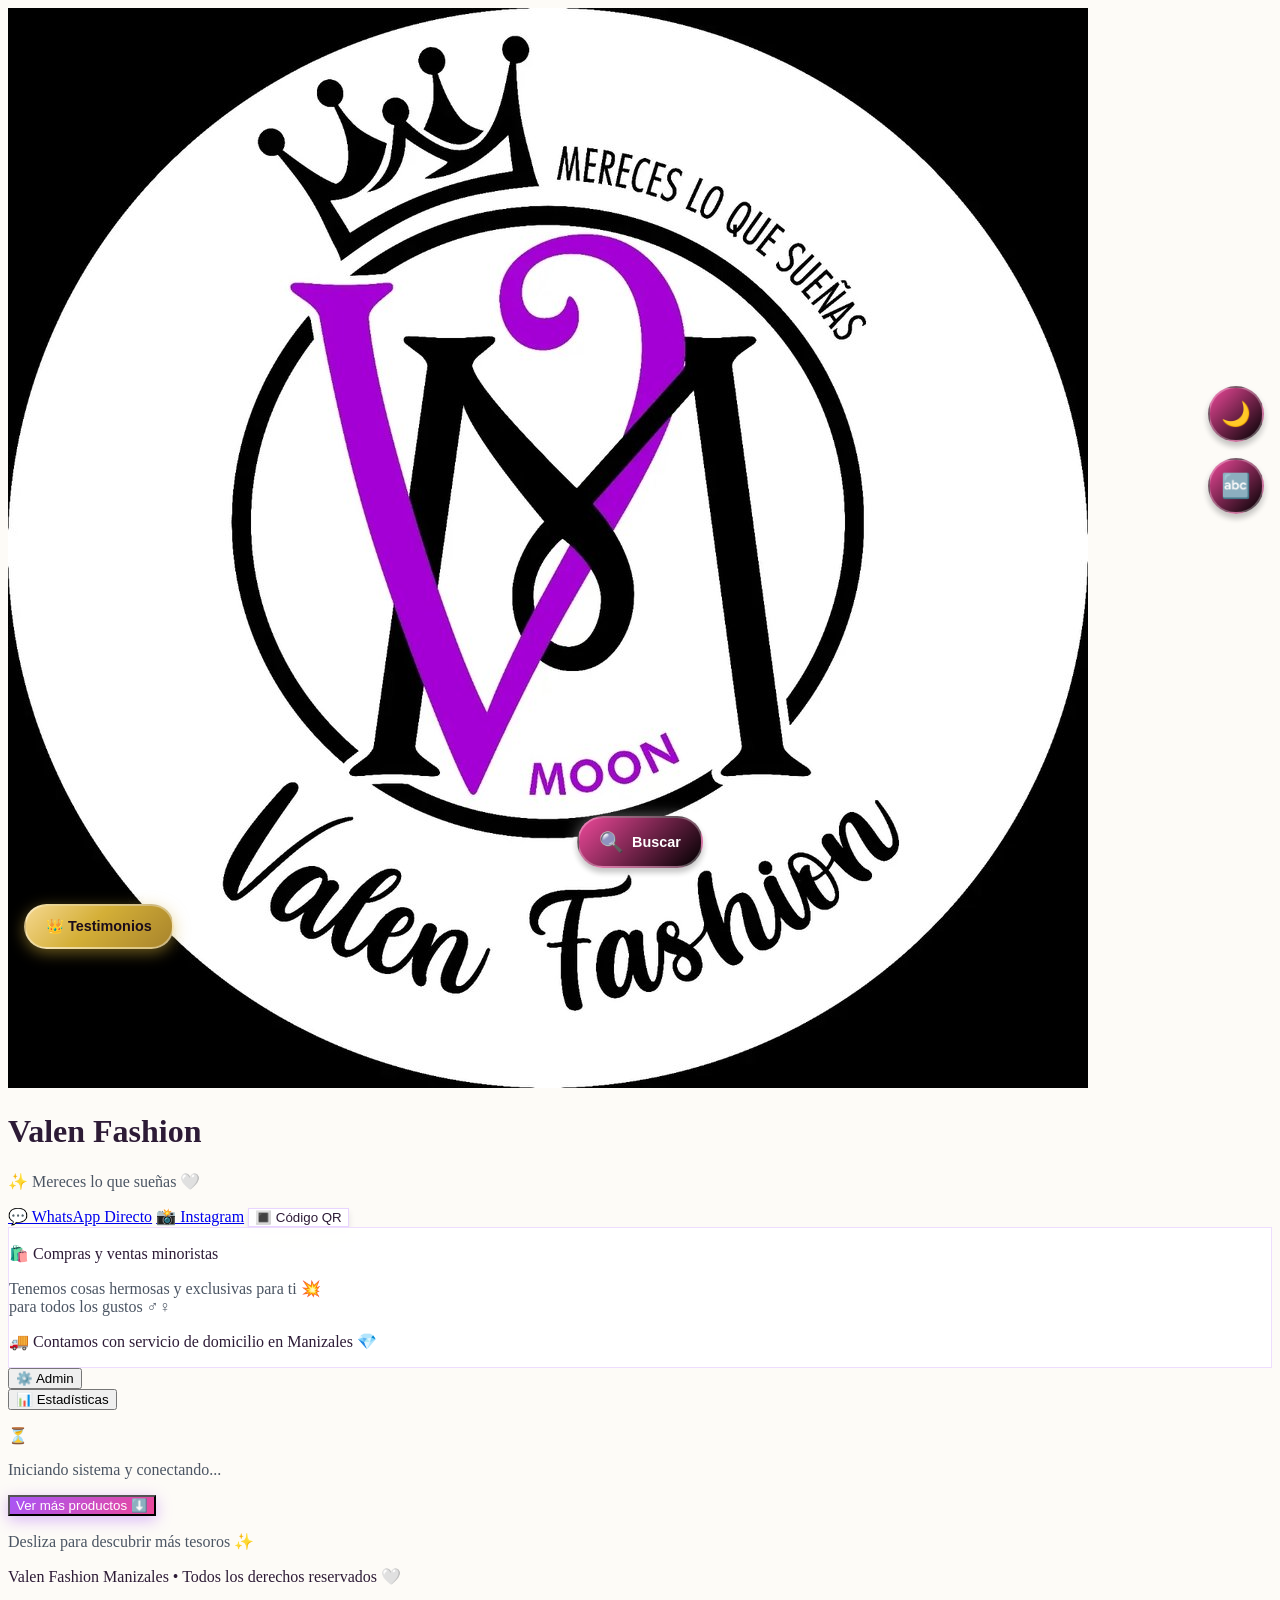
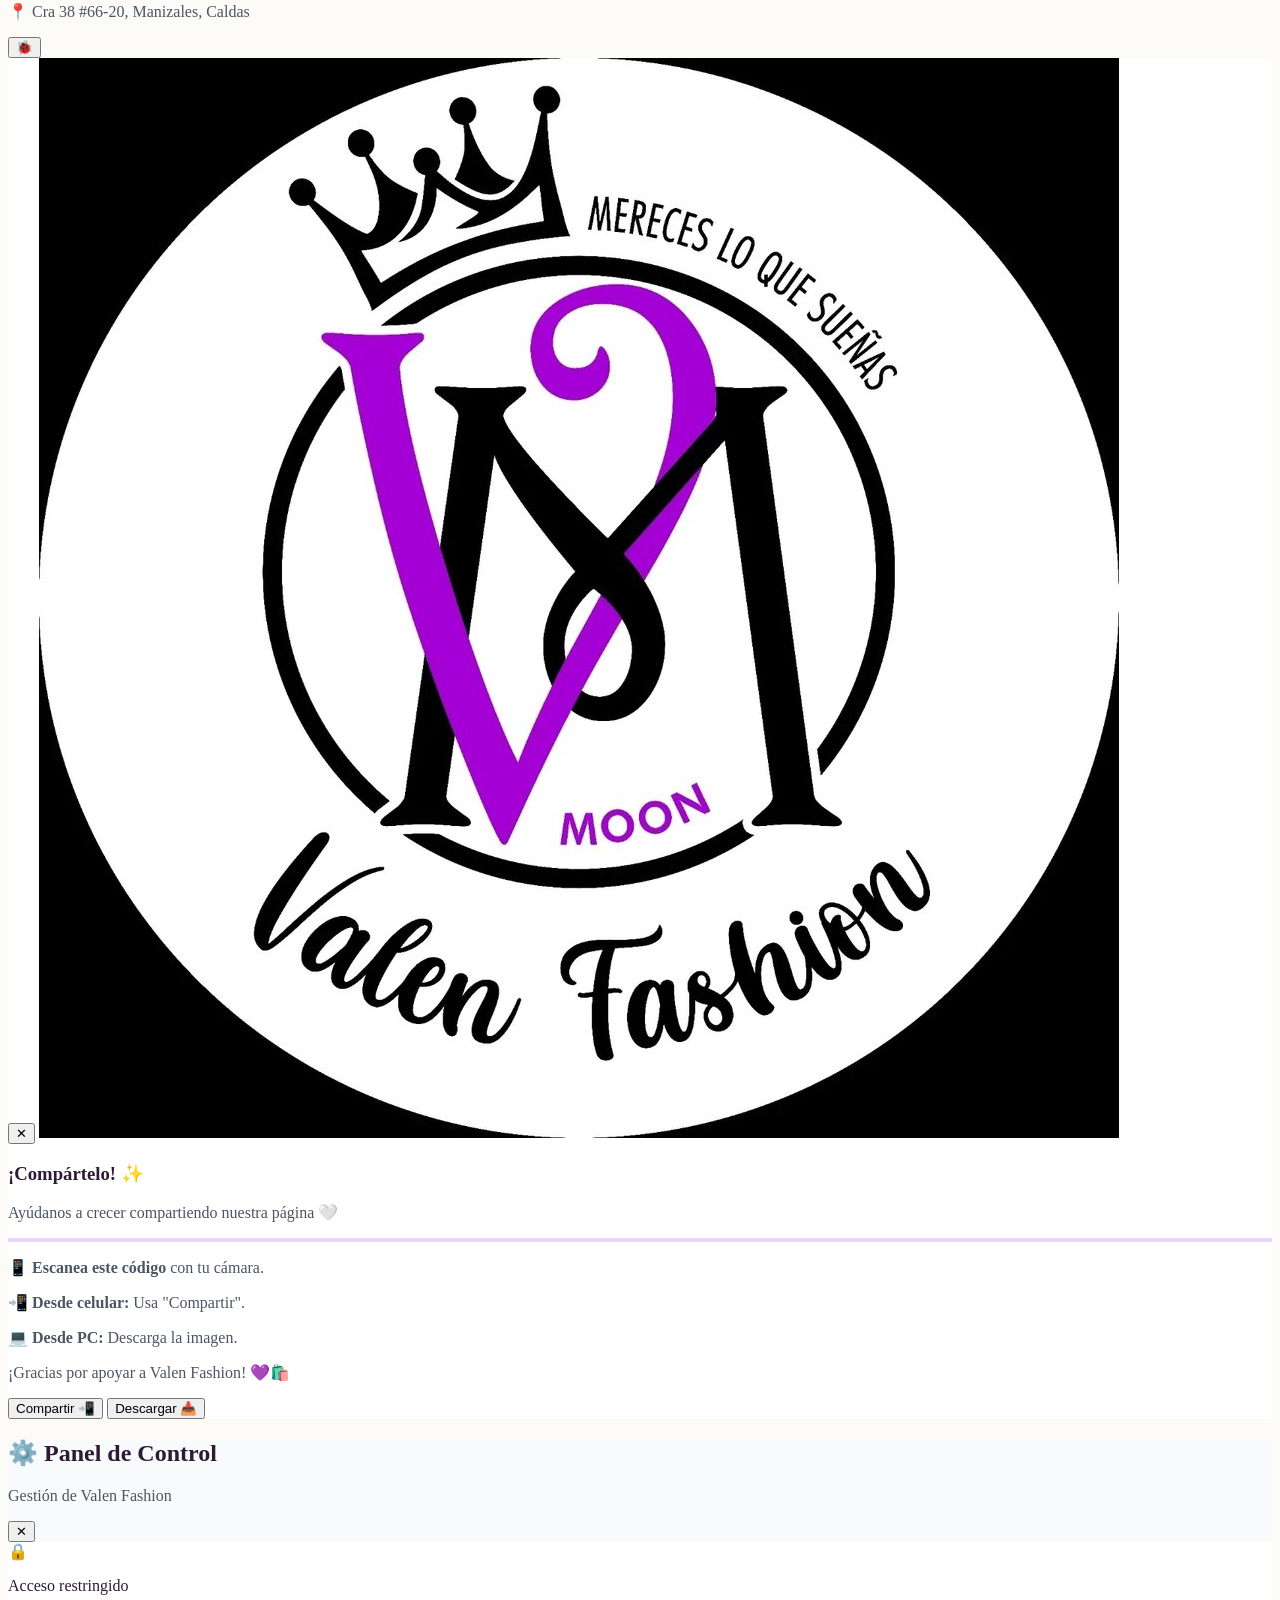
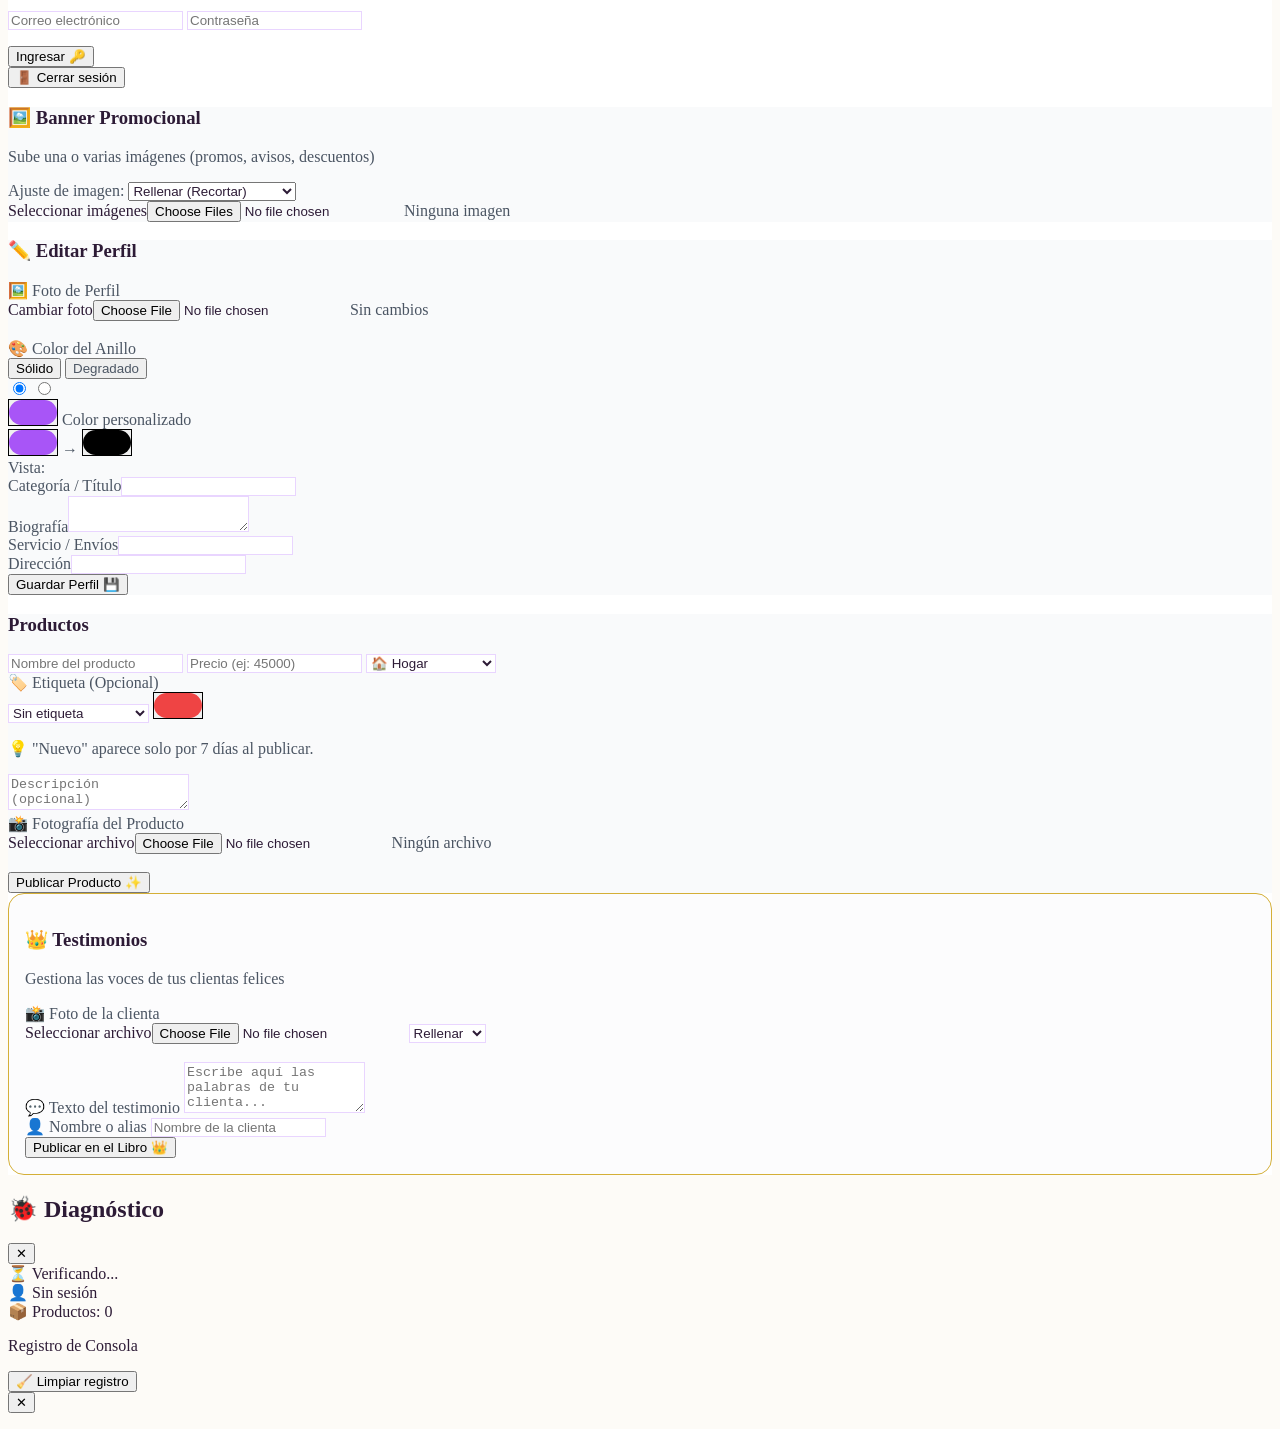
==== index.html @ 98a86982 "Remove animated waves from banner Removed animated wave SVG elements from the banner section." ====
<!DOCTYPE html>
<html lang="es">
<head>
    <meta charset="UTF-8">
    <meta name="viewport" content="width=device-width, initial-scale=1.0, maximum-scale=1.0, user-scalable=no">
    <title>Valen Fashion | Catálogo Oficial 🤍</title>
    
    <!-- Meta Tags para WhatsApp -->
    <meta property="og:title" content="Valen Fashion Manizales 🤍">
    <meta property="og:description" content="Artículos únicos y especiales para ti. ¡Visítanos! ✨">
    <meta property="og:image" content="https://andryus0312-collab.github.io/Valen_fashion_manizales/logo.jpg">
    
    <!-- Script Anti-Parpadeo -->
    <script>
        (function() {
            const theme = localStorage.getItem('valen_theme');
            const size = localStorage.getItem('valen_text_size') || '100';
            if (theme === 'dark') { 
                document.documentElement.classList.add('dark'); 
                document.documentElement.classList.add('dark-mode-init'); 
            }
            document.documentElement.style.fontSize = size + '%';
        })();
    </script>
    <style> 
        html.dark-mode-init body { background-color: #0a020a; color: #f3f4f6; } 
        html.dark-mode-init body::before { opacity: 0; } 
    </style>
    
    <!-- Tailwind CSS + Config -->
    <script src="https://cdn.tailwindcss.com"></script>
    <script>tailwind.config = { darkMode: 'class' };</script>
    
    <!-- Librería QR -->
    <script src="https://cdnjs.cloudflare.com/ajax/libs/qrcodejs/1.0.0/qrcode.min.js"></script>
    
    <link rel="stylesheet" href="style.css">
    <link rel="icon" href="logo.jpg">
</head>
<body class="font-sans antialiased theme-transition">

    <!-- Audio Oculto -->
    <audio id="bg-music" loop preload="auto"></audio>

    <!-- Botones Flotante444s -->
    <div id="floating-controls">
        <button id="btn-theme" class="float-btn" title="Cambiar Tema">🌙</button>
        <button id="btn-text-size" class="float-btn" title="Tamaño Texto">🔤</button>
        <button id="btn-music" class="float-btn" title="Música" style="display:none;">🔇</button>
    </div>
    
    <!-- NUEVO: Botón Flotante de Búsqueda -->
    <button id="btn-search" class="float-btn-search" title="Buscar productos">
        <span class="search-icon">🔍</span>
        <span class="search-label">Buscar</span>
    </button>

    <!-- Slider de Texto -->
    <div id="text-slider-container">
        <label>Tamaño Texto</label>
        <input type="range" id="text-slider" min="80" max="150" value="100" step="5">
        <span id="text-size-val" style="font-size: 0.8rem; font-weight: bold;">100%</span>
    </div>

    <div class="max-w-6xl mx-auto px-4 py-8 pb-24">


        <!-- Banner Carrusel -->
        <div id="banner-carousel" class="hidden relative w-full aspect-video rounded-3xl overflow-hidden shadow-2xl mb-8 border border-purple-500/20 bg-black mt-2"></div>

        <header class="flex flex-col items-center text-center space-y-4 mb-8">
            <div class="relative">
                <div id="profile-ring" class="absolute -inset-1 rounded-full blur-sm opacity-75" style="background: #a855f7;"></div>
                <img id="profile-photo" src="logo.jpg" class="relative w-28 h-28 rounded-full object-cover border-4 border-white dark:border-[#0a020a] shadow-xl">
            </div>
            <div>
                <h1 id="profile-name" class="text-2xl font-extrabold text-title tracking-tight">Valen Fashion</h1>
                <p id="profile-tagline" class="text-sm text-desc font-medium mt-1">✨ Mereces lo que sueñas 🤍</p>
            </div>
            
            <div class="flex flex-wrap justify-center gap-3 mt-2">
                <a href="https://wa.me/573229247605" target="_blank" class="flex items-center gap-2 bg-emerald-500 hover:bg-emerald-600 text-white text-xs font-bold py-2 px-4 rounded-full shadow-lg transition-all active:scale-95"><span>💬 WhatsApp Directo</span></a>
                <a href="https://instagram.com/valen_fashion_manizales" target="_blank" class="flex items-center gap-2 bg-gradient-to-r from-purple-600 to-pink-600 hover:from-purple-500 hover:to-pink-500 text-white text-xs font-bold py-2 px-4 rounded-full shadow-lg transition-all active:scale-95"><span>📸 Instagram</span></a>
                <button id="btn-qr-open" class="qr-btn-fixed flex items-center gap-2 text-xs font-bold py-2 px-4 rounded-full transition-all active:scale-95"><span>🔳 Código QR</span></button>
            </div>

            <div class="w-full max-w-md space-y-2 text-xs card-bg p-4 rounded-2xl mt-2 shadow-sm">
                <p id="profile-category" class="font-bold text-title">🛍️ Compras y ventas minoristas</p>
                <p id="profile-bio" class="whitespace-pre-line text-desc">Tenemos cosas hermosas y exclusivas para ti 💥<br>para todos los gustos ♂️♀️</p>
                <p id="profile-service" class="font-semibold text-purple-600 dark:text-purple-400">🚚 Contamos con servicio de domicilio en Manizales 💎</p>
            </div>

            <button id="btn-admin" onclick="toggleAdminModal(true)" class="hidden mt-4 bg-white dark:bg-[#1b0c1b] text-purple-700 dark:text-purple-300 text-xs font-bold py-2 px-6 rounded-full border border-purple-500/30 transition-all active:scale-95 shadow-lg">⚙️ Admin</button>
        </header>

<button id="btn-stats" onclick="window.open('stats/stats.html', '_blank')" class="hidden mt-2 bg-gradient-to-r from-[#D4AF37] to-[#A8842C] text-[#1b0c1b] text-xs font-bold py-2 px-6 rounded-full border border-[#D4AF37]/50 transition-all active:scale-95 shadow-lg">
    📊 Estadísticas
</button>
        
        <!-- Filtros de Categoría -->
        <nav id="category-filters" class="flex justify-center flex-wrap gap-2 overflow-x-auto pb-4 mb-6 scrollbar-none"></nav>

        <!-- Contenedor de Productos -->
        <main id="products-container" class="grid grid-cols-2 md:grid-cols-3 lg:grid-cols-4 gap-4 md:gap-6">
            <div class="col-span-full py-16 text-center text-desc space-y-3">
                <p class="text-4xl animate-pulse">⏳</p>
                <p class="text-sm font-medium">Iniciando sistema y conectando...</p>
            </div>
        </main>
        
<!-- NUEVO: Botón Flotante Izquierdo (Testimonios) -->
    <button id="btn-testimonials" class="testimonials-float-btn hidden">
        <span class="shimmer"></span>
        <span class="btn-content">👑 Testimonios</span>
    </button>

    <!-- NUEVO: Slider Lateral de Testimonios -->
    <div id="testimonials-drawer" class="hidden fixed inset-0 z-50">
        <!-- Fondo oscuro -->
        <div class="absolute inset-0 bg-black/50 backdrop-blur-sm" onclick="closeTestimonialsDrawer()"></div>
        
        <!-- Drawer desde la izquierda -->
        <div class="testimonials-drawer-panel absolute left-0 top-0 bottom-0 bg-white dark:bg-[#0d0310] shadow-2xl flex flex-col overflow-hidden border-r-2 border-[#D4AF37]/50" style="width: 50%; max-width: 50%;">
            
            <!-- Header -->
            <div class="flex items-center justify-between p-4 border-b border-[#D4AF37]/30 bg-gray-50 dark:bg-[#1b0c1b] flex-shrink-0">
                <h2 class="text-lg font-bold text-title flex items-center gap-2">👑 Testimonios</h2>
                <button onclick="closeTestimonialsDrawer()" class="w-8 h-8 rounded-full bg-rose-100 dark:bg-rose-900/50 text-rose-600 dark:text-rose-300 flex items-center justify-center hover:bg-rose-200 transition-all">✕</button>
            </div>
            
            <!-- Contenido con scroll -->
            <div id="testimonials-content" class="flex-1 overflow-y-auto p-4 scrollbar-none">
                <!-- Aquí se inyectan los testimonios dinámicamente -->
            </div>
        </div>
    </div>

        
        <!-- NUEVO: Contenedor "Ver Más Productos" -->
    <div id="show-more-container" class="hidden flex flex-col items-center justify-center py-8 relative z-10">
        <button id="btn-show-more" class="group relative px-8 py-3 rounded-full font-bold text-sm transition-all duration-300 transform hover:scale-105 active:scale-95 shadow-lg border border-purple-500/30 overflow-hidden">
            <span class="relative z-10 flex items-center gap-2">
                Ver más productos ⬇️
            </span>
            <div class="absolute inset-0 bg-gradient-to-r from-purple-600 to-pink-600 opacity-90 group-hover:opacity-100 transition-opacity"></div>
        </button>
        <p class="text-[10px] text-desc mt-2 font-medium">Desliza para descubrir más tesoros ✨</p>
    </div>

        <footer class="mt-16 pt-8 border-t border-purple-500/20 text-center space-y-2">
            <p class="text-xs font-bold text-title">Valen Fashion Manizales • Todos los derechos reservados 🤍</p>
            <p id="profile-address" class="text-[11px] text-desc">📍 Cra 38 #66-20, Manizales, Caldas</p>
        </footer>
    </div>

    <!-- Botón Diagnóstico -->
    <button id="debug-btn" onclick="toggleDebugPanel(true)" class="hidden fixed bottom-6 left-6 w-12 h-12 bg-rose-600 hover:bg-rose-500 text-white rounded-full shadow-2xl flex items-center justify-center text-xl z-40 transition-all active:scale-90 border-2 border-white/20">🐞</button>
    
    <!-- MODAL QR -->
    <div id="qr-modal" class="hidden fixed inset-0 z-50 bg-black/70 backdrop-blur-sm items-center justify-center p-4">
        <div class="qr-modal-content w-full max-w-md rounded-3xl shadow-2xl flex flex-col items-center p-6 relative border-2 border-purple-500/30">
            <button onclick="closeQRModal()" class="absolute top-3 right-3 w-8 h-8 rounded-full bg-rose-100 dark:bg-rose-900/50 text-rose-600 dark:text-rose-300 flex items-center justify-center hover:bg-rose-200 transition-all">✕</button>
            <img src="logo.jpg" class="w-20 h-20 rounded-full object-cover border-4 border-purple-500 mb-3 shadow-lg">
            <h3 class="text-xl font-bold text-title mb-1 text-center">¡Compártelo! ✨</h3>
            <p class="text-sm text-desc text-center mb-4">Ayúdanos a crecer compartiendo nuestra página 🤍</p>
            <div id="qrcode-container" class="p-4 rounded-2xl shadow-inner mb-4"></div>
            <div class="text-sm text-desc text-center leading-relaxed mb-4 px-2 space-y-2">
                <p>📱 <strong>Escanea este código</strong> con tu cámara.</p>
                <p>📲 <strong>Desde celular:</strong> Usa "Compartir".</p>
                <p>💻 <strong>Desde PC:</strong> Descarga la imagen.</p>
                <p class="pt-2 font-semibold text-purple-600 dark:text-purple-400">¡Gracias por apoyar a Valen Fashion! 💜🛍️</p>
            </div>
            <div class="flex gap-3 w-full">
                <button id="btn-qr-share-action" class="flex-1 bg-emerald-500 hover:bg-emerald-600 text-white text-sm font-bold py-3 rounded-xl shadow transition-all active:scale-95 hidden">Compartir 📲</button>
                <button id="btn-qr-download" class="flex-1 bg-purple-600 hover:bg-purple-500 text-white text-sm font-bold py-3 rounded-xl shadow transition-all active:scale-95">Descargar 📥</button>
            </div>
        </div>
    </div>

    <!-- MODAL ADMIN -->
    <div id="admin-modal" class="hidden fixed inset-0 z-50 bg-black/60 backdrop-blur-sm items-center justify-center p-4">
        <div class="admin-panel-bg w-full max-w-2xl max-h-[90vh] rounded-3xl shadow-2xl flex flex-col overflow-hidden border border-purple-500/30">
            <div class="flex items-center justify-between p-4 border-b border-purple-500/20 admin-section-bg">
                <div><h2 class="text-lg font-bold text-title">⚙️ Panel de Control</h2><p class="text-[11px] text-desc">Gestión de Valen Fashion</p></div>
                <button onclick="toggleAdminModal(false)" class="w-8 h-8 rounded-full bg-rose-100 dark:bg-rose-900/50 text-rose-600 dark:text-rose-300 flex items-center justify-center hover:bg-rose-200 dark:hover:bg-rose-800 transition-all">✕</button>
            </div>
            
            <div class="flex-1 overflow-y-auto p-4 space-y-6 scrollbar-none">
                <!-- Login -->
                <div id="admin-login-section" class="flex flex-col items-center justify-center py-12 space-y-4">
                    <div class="w-16 h-16 rounded-full bg-purple-100 dark:bg-purple-900/30 flex items-center justify-center text-3xl">🔒</div>
                    <p class="text-sm font-bold text-title">Acceso restringido</p>
                    <div class="w-full max-w-xs space-y-3 mt-4">
                        <input type="email" id="admin-email" placeholder="Correo electrónico" class="w-full admin-input rounded-xl px-4 py-2.5 text-sm focus:outline-none focus:ring-2 focus:ring-purple-500">
                        <input type="password" id="admin-password" placeholder="Contraseña" class="w-full admin-input rounded-xl px-4 py-2.5 text-sm focus:outline-none focus:ring-2 focus:ring-purple-500">
                        <p id="admin-login-error" class="hidden text-xs text-rose-500 font-bold text-center"></p>
                        <button id="admin-login-btn" onclick="adminLogin()" class="w-full bg-gradient-to-r from-purple-600 to-pink-600 text-white font-bold text-sm py-2.5 rounded-xl shadow-lg transition-all active:scale-95">Ingresar 🔑</button>
                    </div>
                </div>

                <!-- Contenido Admin -->
                <div id="admin-content-section" class="hidden space-y-6">
                    <button onclick="adminLogout()" class="w-full bg-rose-100 dark:bg-rose-900/30 text-rose-600 dark:text-rose-300 text-xs font-bold py-2 rounded-xl border border-rose-500/30 transition-all active:scale-95">🚪 Cerrar sesión</button>

                    <!-- Banner -->
                    <section class="admin-section-bg p-4 rounded-2xl border border-purple-500/20 space-y-3">
                        <h3 class="text-sm font-bold text-title flex items-center gap-2">🖼️ Banner Promocional</h3>
                        <p class="text-[11px] text-desc">Sube una o varias imágenes (promos, avisos, descuentos)</p>
                        
                        <!-- Selector Ajuste Imagen -->
                        <div class="flex items-center justify-between bg-white dark:bg-[#0d0310] p-2 rounded-lg border border-purple-500/20">
                            <span class="text-[11px] font-bold text-desc">Ajuste de imagen:</span>
                            <select id="banner-fit-mode" onchange="updateBannerFit(this.value)" class="bg-transparent text-xs font-bold text-title focus:outline-none cursor-pointer">
                                <option value="cover">Rellenar (Recortar)</option>
                                <option value="contain">Centrado (Fondo Negro)</option>
                                <option value="fill">Estirar (Ajustar bordes)</option>
                            </select>
                        </div>

                        <div class="flex items-center gap-2">
                            <label class="flex-1 bg-purple-100 dark:bg-purple-900/40 text-purple-700 dark:text-purple-300 text-xs font-bold py-2 px-3 rounded-xl text-center cursor-pointer border border-purple-500/30 active:scale-95 transition-all">
                                Seleccionar imágenes<input type="file" id="banner-image-file" accept="image/*" multiple class="hidden" onchange="handleBannerImagesInput(event)">
                            </label>
                            <span id="banner-image-status" class="text-[10px] text-desc font-mono">Ninguna imagen</span>
                        </div>
                        <div id="admin-banner-list" class="grid grid-cols-3 gap-2 pt-2"></div>
                    </section>

                    <!-- Perfil -->
                    <section class="admin-section-bg p-4 rounded-2xl border border-purple-500/20 space-y-4">
                        <h3 class="text-sm font-bold text-title flex items-center gap-2">✏️ Editar Perfil</h3>
                        <div class="space-y-2">
                            <label class="text-[11px] font-bold text-desc">🖼️ Foto de Perfil</label>
                            <div class="flex items-center gap-2">
                                <label class="flex-1 bg-purple-100 dark:bg-purple-900/40 text-purple-700 dark:text-purple-300 text-xs font-bold py-2 px-3 rounded-xl text-center cursor-pointer border border-purple-500/30 active:scale-95 transition-all">
                                    Cambiar foto<input type="file" id="profile-image-file" accept="image/*" class="hidden" onchange="handleProfileImageInput(event)">
                                </label>
                                <span id="profile-image-status" class="text-[10px] text-desc font-mono">Sin cambios</span>
                            </div>
                            <div id="profile-image-preview-container" class="hidden mt-2"><img id="profile-image-preview" class="w-16 h-16 rounded-full object-cover border-2 border-purple-500"></div>
                        </div>
                        <div class="space-y-2">
                            <label class="text-[11px] font-bold text-desc">🎨 Color del Anillo</label>
                            <div class="flex gap-2 mb-2">
                                <button type="button" onclick="document.getElementById('ring-mode-solid').click()" class="flex-1 text-[10px] font-bold py-1.5 rounded-lg bg-purple-100 dark:bg-purple-900/40 text-purple-700 dark:text-purple-300 border border-purple-500/30">Sólido</button>
                                <button type="button" onclick="document.getElementById('ring-mode-gradient').click()" class="flex-1 text-[10px] font-bold py-1.5 rounded-lg bg-gray-100 dark:bg-[#0d0310] text-desc border border-purple-500/30">Degradado</button>
                            </div>
                            <input type="radio" name="ring-mode" id="ring-mode-solid" class="hidden" checked onchange="document.getElementById('ring-options-solid').classList.remove('hidden'); document.getElementById('ring-options-gradient').classList.add('hidden');">
                            <input type="radio" name="ring-mode" id="ring-mode-gradient" class="hidden" onchange="document.getElementById('ring-options-solid').classList.add('hidden'); document.getElementById('ring-options-gradient').classList.remove('hidden');">
                            <div id="ring-options-solid" class="space-y-2">
                                <div id="ring-presets" class="flex flex-wrap gap-2"></div>
                                <div class="flex items-center gap-2">
                                    <input type="color" id="ring-custom-solid" value="#a855f7" onchange="selectCustomSolid()" class="w-8 h-8 rounded-full cursor-pointer border-0">
                                    <span class="text-[10px] text-desc">Color personalizado</span>
                                </div>
                            </div>
                            <div id="ring-options-gradient" class="hidden space-y-2">
                                <div class="flex items-center gap-2">
                                    <input type="color" id="ring-custom-from" value="#a855f7" onchange="selectCustomGradient()" class="w-8 h-8 rounded-full cursor-pointer border-0">
                                    <span class="text-[10px] text-desc">→</span>
                                    <input type="color" id="ring-custom-to" value="#000000" onchange="selectCustomGradient()" class="w-8 h-8 rounded-full cursor-pointer border-0">
                                </div>
                            </div>
                            <div class="flex items-center gap-2 mt-2 p-2 bg-gray-100 dark:bg-[#0d0310] rounded-xl border border-purple-500/20">
                                <span class="text-[10px] text-desc">Vista:</span>
                                <div id="ring-preview" class="w-8 h-8 rounded-full" style="background: #a855f7;"></div>
                            </div>
                        </div>
                        <div class="space-y-2"><label class="text-[11px] font-bold text-desc">Categoría / Título</label><input type="text" id="profile-category-input" class="w-full admin-input rounded-xl px-3 py-2 text-xs focus:outline-none focus:ring-2 focus:ring-purple-500"></div>
                        <div class="space-y-2"><label class="text-[11px] font-bold text-desc">Biografía</label><textarea id="profile-bio-input" rows="2" class="w-full admin-input rounded-xl px-3 py-2 text-xs focus:outline-none focus:ring-2 focus:ring-purple-500 resize-none"></textarea></div>
                        <div class="space-y-2"><label class="text-[11px] font-bold text-desc">Servicio / Envíos</label><input type="text" id="profile-service-input" class="w-full admin-input rounded-xl px-3 py-2 text-xs focus:outline-none focus:ring-2 focus:ring-purple-500"></div>
                        <div class="space-y-2"><label class="text-[11px] font-bold text-desc">Dirección</label><input type="text" id="profile-address-input" class="w-full admin-input rounded-xl px-3 py-2 text-xs focus:outline-none focus:ring-2 focus:ring-purple-500"></div>
                        <button id="save-profile-btn" onclick="saveProfile()" class="w-full bg-gradient-to-r from-purple-600 to-pink-600 text-white font-bold text-xs py-2.5 rounded-xl shadow-lg transition-all active:scale-95 mt-2">Guardar Perfil 💾</button>
                    </section>

                    <!-- Productos -->
                    <section class="admin-section-bg p-4 rounded-2xl border border-purple-500/20 space-y-4">
                        <h3 class="text-sm font-bold text-title">Productos</h3>
                        <div class="space-y-3 p-3 bg-white dark:bg-[#0d0310] rounded-xl border border-purple-500/20">
                            <input type="text" id="new-title" placeholder="Nombre del producto" class="w-full admin-input rounded-lg px-3 py-2 text-xs focus:outline-none focus:ring-2 focus:ring-purple-500">
                            <input type="text" id="new-price" placeholder="Precio (ej: 45000)" oninput="formatPriceInput(this)" class="w-full admin-input rounded-lg px-3 py-2 text-xs focus:outline-none focus:ring-2 focus:ring-purple-500">
                            <select id="new-category" class="w-full admin-input rounded-lg px-3 py-2 text-xs focus:outline-none focus:ring-2 focus:ring-purple-500">
                                <option value="hogar">🏠 Hogar</option>
                                <option value="ninos">🧸 Niños</option>
                                <option value="ropa">👗 Ropa / Cuerpo</option>
                                <option value="tendidos">🛏️ Tendidos</option>
                            </select>
                            
                            
                                                        <!-- NUEVO: SELECTOR DE ETIQUETA -->
                            <div class="space-y-1 mt-2">
                                <label class="text-[10px] font-bold text-desc">🏷️ Etiqueta (Opcional)</label>
                                <div class="flex gap-2">
                                    <select id="new-tag-type" class="flex-1 admin-input rounded-lg px-2 py-2 text-xs focus:outline-none focus:ring-2 focus:ring-purple-500">
                                        <option value="">Sin etiqueta</option>
                                        <option value="DESCUENTO">💰 Descuento</option>
                                        <option value="PROMOCIÓN">🎁 Promoción</option>
                                        <option value="TIEMPO LIMITADO">⏳ Tiempo Limitado</option>
                                        <option value="OFERTA">🔥 Oferta</option>
                                    </select>
                                    <input type="color" id="new-tag-color" value="#ef4444" class="w-10 h-8 rounded cursor-pointer border-0" title="Color de fondo">
                                </div>
                                <p class="text-[9px] text-desc italic">💡 "Nuevo" aparece solo por 7 días al publicar.</p>
                            </div>

                            <textarea id="new-description" placeholder="Descripción (opcional)" rows="2" class="w-full admin-input rounded-lg px-3 py-2 text-xs focus:outline-none focus:ring-2 focus:ring-purple-500 resize-none"></textarea>
                            <div class="space-y-2">
                                <label class="text-[10px] font-bold text-desc">📸 Fotografía del Producto</label>
                                <div class="flex items-center gap-2">
                                    <label class="flex-1 bg-purple-100 dark:bg-purple-900/40 text-purple-700 dark:text-purple-300 text-[11px] font-bold py-2 px-3 rounded-lg text-center cursor-pointer border border-purple-500/30 active:scale-95 transition-all">
                                        Seleccionar archivo<input type="file" id="new-image-file" accept="image/*" class="hidden" onchange="handleImageInput(event)">
                                    </label>
                                    <span id="image-status" class="text-[10px] text-desc font-mono">Ningún archivo</span>
                                </div>
                                <div id="image-preview-container" class="hidden mt-2"><img id="image-preview" class="w-full h-32 object-cover rounded-lg border border-purple-500/30"></div>
                            </div>
                            <button id="publish-btn" onclick="publishProduct()" class="w-full bg-gradient-to-r from-emerald-600 to-teal-600 text-white font-bold text-xs py-2.5 rounded-xl shadow-lg transition-all active:scale-95 mt-2">Publicar Producto ✨</button>
                        </div>
                        <div id="admin-products-list" class="space-y-2 max-h-60 overflow-y-auto scrollbar-none pr-1"></div>
                    </section>

                        <!-- NUEVO: Sección de Testimonios (Admin) -->
                    <section class="admin-testimonials-section space-y-4">
                        <h3 class="text-sm font-bold text-title flex items-center gap-2">👑 Testimonios</h3>
                        <p class="text-[11px] text-desc">Gestiona las voces de tus clientas felices</p>
                        
                        <div class="space-y-3 p-3 bg-white dark:bg-[#0d0310] rounded-xl border border-[#D4AF37]/30">
                            <div class="space-y-2">
                                <label class="text-[10px] font-bold text-desc">📸 Foto de la clienta</label>
                                <div class="flex items-center gap-2">
                                    <label class="flex-1 bg-[#D4AF37]/20 text-[#A8842C] dark:text-[#E6C76A] text-[11px] font-bold py-2 px-3 rounded-lg text-center cursor-pointer border border-[#D4AF37]/40 active:scale-95 transition-all">
                                        Seleccionar archivo<input type="file" id="new-testimonial-image" accept="image/*" class="hidden" onchange="handleTestimonialImageInput(event)">
                                    </label>
                                    <select id="new-testimonial-fit" class="admin-input rounded-lg px-2 py-1.5 text-xs focus:outline-none focus:ring-2 focus:ring-[#D4AF37]">
                                        <option value="cover">Rellenar</option>
                                        <option value="contain">Centrado</option>
                                        <option value="fill">Estirar</option>
                                    </select>
                                </div>
                                <div id="testimonial-image-preview-container" class="hidden mt-2">
                                    <img id="testimonial-image-preview" class="w-full h-32 object-cover rounded-lg border border-[#D4AF37]/30">
                                </div>
                            </div>
                            
                            <div class="space-y-2">
                                <label class="text-[10px] font-bold text-desc">💬 Texto del testimonio</label>
                                <textarea id="new-testimonial-text" rows="3" placeholder="Escribe aquí las palabras de tu clienta..." class="w-full admin-input rounded-lg px-3 py-2 text-xs focus:outline-none focus:ring-2 focus:ring-[#D4AF37] resize-none"></textarea>
                            </div>
                            
                            <div class="space-y-2">
                                <label class="text-[10px] font-bold text-desc">👤 Nombre o alias</label>
                                <input type="text" id="new-testimonial-name" placeholder="Nombre de la clienta" class="w-full admin-input rounded-lg px-3 py-2 text-xs focus:outline-none focus:ring-2 focus:ring-[#D4AF37]">
                            </div>
                            
                            <button onclick="publishTestimonial()" class="w-full bg-gradient-to-r from-[#D4AF37] to-[#A8842C] text-[#1b0c1b] font-bold text-xs py-2.5 rounded-xl shadow-lg transition-all active:scale-95 mt-2">
                                Publicar en el Libro 👑
                            </button>
                        </div>
                        
                        <div id="admin-testimonials-list" class="space-y-2 max-h-60 overflow-y-auto scrollbar-none pr-1"></div>
                    </section>
                    
                </div>
            </div>
        </div>
    </div>
                            

       <!-- Panel Diagnóstico -->
    <div id="debug-panel" class="hidden fixed inset-0 z-50 bg-black/95 backdrop-blur-md flex-col p-4">
        <div class="flex items-center justify-between mb-4">
            <h2 class="text-lg font-bold text-white flex items-center gap-2">🐞 Diagnóstico</h2>
            <button onclick="toggleDebugPanel(false)" class="w-8 h-8 rounded-full bg-rose-900/50 text-rose-300 flex items-center justify-center hover:bg-rose-800 transition-all">✕</button>
        </div>
        <div class="flex-1 overflow-y-auto space-y-4 scrollbar-none">
            <div class="grid grid-cols-1 gap-2 text-xs font-mono">
                <div id="debug-connection" class="bg-[#1b0c1b] p-2 rounded-lg border border-purple-500/30 text-slate-300">⏳ Verificando...</div>
                <div id="debug-auth" class="bg-[#1b0c1b] p-2 rounded-lg border border-purple-500/30 text-slate-300">👤 Sin sesión</div>
                <div id="debug-count" class="bg-[#1b0c1b] p-2 rounded-lg border border-purple-500/30 text-slate-300">📦 Productos: 0</div>
            </div>
            <div class="space-y-2">
                <div class="flex items-center justify-between">
                    <p class="text-xs font-bold text-purple-300">Registro de Consola</p>
                    <button onclick="clearDebugLogs()" class="text-[10px] bg-rose-900/50 text-rose-300 px-2 py-1 rounded-lg border border-rose-500/30 active:scale-95 transition-all">🧹 Limpiar registro</button>
                </div>
                <div id="debug-log-list" class="bg-[#0d0310] p-3 rounded-xl border border-purple-500/30 text-[11px] font-mono space-y-1 min-h-[200px]"></div>
            </div>
        </div>
    </div>

    <!-- Lightbox -->
    <div id="lightbox" class="hidden fixed inset-0 z-50 bg-black/95 backdrop-blur-sm items-center justify-center p-4" onclick="closeLightbox()">
        <div class="relative max-w-4xl w-full max-h-[90vh] flex flex-col items-center" onclick="event.stopPropagation()">
            <button onclick="closeLightbox()" class="absolute -top-10 right-0 w-10 h-10 rounded-full bg-white/10 text-white flex items-center justify-center hover:bg-white/20 transition-all text-xl">✕</button>
            <img id="lightbox-img" src="" class="max-w-full max-h-[80vh] object-contain rounded-2xl shadow-2xl">
            <p id="lightbox-title" class="mt-4 text-white font-bold text-lg text-center"></p>
        </div>
    </div>

    <!-- Toast -->
    <div id="toast" class="hidden fixed bottom-20 left-1/2 -translate-x-1/2 bg-[#1b0c1b] text-white text-xs font-bold py-2 px-6 rounded-full shadow-2xl border border-purple-500/50 z-50 transition-opacity duration-300 opacity-0 pointer-events-none"></div>

<!-- NUEVO: Panel de Búsqueda (Drawer desde abajo) -->
    <div id="search-drawer" class="hidden fixed inset-0 z-50">
        <!-- Fondo oscuro -->
        <div class="absolute inset-0 bg-black/50 backdrop-blur-sm" onclick="closeSearchDrawer()"></div>
        
        <!-- Drawer -->
        <div class="search-drawer-panel absolute bottom-0 left-0 right-0 bg-white dark:bg-[#0d0310] rounded-t-3xl shadow-2xl flex flex-col overflow-hidden border-t-2 border-purple-500/30" style="height: 85vh;">
            
            <!-- Header (fijo) -->
            <div class="flex items-center justify-between p-4 border-b border-purple-500/20 bg-gray-50 dark:bg-[#1b0c1b] flex-shrink-0">
                <h2 class="text-lg font-bold text-title flex items-center gap-2">🔍 Buscar productos</h2>
                <button onclick="closeSearchDrawer()" class="w-8 h-8 rounded-full bg-rose-100 dark:bg-rose-900/50 text-rose-600 dark:text-rose-300 flex items-center justify-center hover:bg-rose-200 transition-all">✕</button>
            </div>
            
            <!-- Contenedor de filtros (SIEMPRE VISIBLE, no scrollea) -->
            <div class="search-filters-container p-4 space-y-3 border-b border-purple-500/20 bg-gray-50/50 dark:bg-[#1b0c1b]/50 flex-shrink-0">
                
                <!-- Búsqueda por texto -->
                <div class="relative">
                    <span class="absolute left-3 top-1/2 -translate-y-1/2 text-lg">🔎</span>
                    <input type="text" id="search-text" placeholder="Buscar por nombre o descripción..." 
                           class="w-full pl-10 pr-4 py-2.5 rounded-xl admin-input text-sm focus:outline-none focus:ring-2 focus:ring-purple-500">
                </div>
                
                <!-- Filtros avanzados (siempre visibles) -->
                <details class="bg-white dark:bg-[#0d0310] rounded-xl border border-purple-500/20" open>
                    <summary class="p-3 text-xs font-bold text-title cursor-pointer flex items-center justify-between">
                        <span>⚙️ Filtros avanzados (fecha y precio)</span>
                        <span class="text-purple-500">▼</span>
                    </summary>
                    <div class="p-3 pt-0 space-y-3">
                        
                        <!-- Filtro por fecha -->
                        <div class="space-y-1">
                            <label class="text-[10px] font-bold text-desc">📅 Fecha de publicación</label>
                            <div class="flex gap-2">
                                <input type="date" id="search-date-from" class="flex-1 admin-input rounded-lg px-2 py-1.5 text-xs focus:outline-none focus:ring-2 focus:ring-purple-500">
                                <span class="text-xs text-desc self-center">hasta</span>
                                <input type="date" id="search-date-to" class="flex-1 admin-input rounded-lg px-2 py-1.5 text-xs focus:outline-none focus:ring-2 focus:ring-purple-500">
                            </div>
                        </div>
                        
                        <!-- Filtro por precio -->
                        <div class="space-y-1">
                            <label class="text-[10px] font-bold text-desc">💰 Rango de precio</label>
                            <div class="flex gap-2">
                                <input type="number" id="search-price-min" placeholder="Mín" class="flex-1 admin-input rounded-lg px-2 py-1.5 text-xs focus:outline-none focus:ring-2 focus:ring-purple-500">
                                <span class="text-xs text-desc self-center">a</span>
                                <input type="number" id="search-price-max" placeholder="Máx" class="flex-1 admin-input rounded-lg px-2 py-1.5 text-xs focus:outline-none focus:ring-2 focus:ring-purple-500">
                            </div>
                        </div>
                        
                        <!-- Botón limpiar filtros -->
                        <button onclick="clearSearchFilters()" class="w-full text-[10px] font-bold py-1.5 rounded-lg bg-rose-100 dark:bg-rose-900/30 text-rose-600 dark:text-rose-300 border border-rose-500/30 active:scale-95 transition-all">
                            🧹 Limpiar todos los filtros
                        </button>
                    </div>
                </details>
                
                <!-- Contador de resultados -->
                <p id="search-results-count" class="text-[10px] text-desc font-bold text-center"></p>
            </div>
            
            <!-- Contenedor de resultados (SCROLL PROPIO, independiente) -->
            <div id="search-results" class="search-results-scroll flex-1 overflow-y-auto p-4 scrollbar-none">
                <!-- Aquí se inyectan los resultados dinámicamente -->
            </div>
        </div>
    </div>
    
    
    <script type="module" src="app.js"></script>
</body>
</html>
---- style.css ----
/* ============ TRANSICIONES ============ */
body, .theme-transition, .theme-transition * { transition: background-color 0.3s ease, color 0.3s ease, border-color 0.3s ease; }

/* ============ MODO CLARO ============ */
body { background-color: #fdfbf7; color: #2d1b36; position: relative; min-height: 100vh; overflow-x: hidden; }
body::before { content: ""; position: fixed; top: 0; left: 0; width: 100%; height: 100%; background-image: url('https://images.unsplash.com/photo-1441984904996-e0b6ba687e04?auto=format&fit=crop&w=1920&q=80'); background-size: cover; background-position: center; opacity: 0.08; z-index: -1; pointer-events: none; }

/* ============ MODO OSCURO ============ */
body.dark-mode { background-color: #0a020a; color: #f3f4f6; }
body.dark-mode::before { opacity: 0; }

/* ============ CLASES ADAPTATIVAS ============ */
.card-bg { background-color: rgba(255, 255, 255, 0.9); border: 1px solid rgba(168, 85, 247, 0.2); backdrop-filter: blur(8px); }
body.dark-mode .card-bg { background-color: rgba(27, 12, 27, 0.85); border: 1px solid rgba(168, 85, 247, 0.2); }
.text-title { color: #2d1b36; } body.dark-mode .text-title { color: #ffffff; }
.text-desc { color: #4b5563; } body.dark-mode .text-desc { color: #cbd5e1; }
.text-price { color: #9333ea; } body.dark-mode .text-price { color: #c084fc; }
.btn-cat-inactive { background-color: #ffffff; color: #4b5563; border: 1px solid #e9d5ff; box-shadow: 0 4px 0 #e9d5ff; }
body.dark-mode .btn-cat-inactive { background-color: #1b0c1b; color: #cbd5e1; border: 1px solid #581c87; box-shadow: 0 4px 0 #2e1065; }
.admin-input { background-color: #ffffff; color: #2d1b36; border: 1px solid #e9d5ff; }
body.dark-mode .admin-input { background-color: #1b0c1b; color: #ffffff; border: 1px solid #581c87; }
.admin-panel-bg { background-color: #ffffff; } body.dark-mode .admin-panel-bg { background-color: #0d0310; }
.admin-section-bg { background-color: #f9fafb; } body.dark-mode .admin-section-bg { background-color: rgba(27, 12, 27, 0.5); }
.admin-item-bg { background-color: #ffffff; border: 1px solid #e9d5ff; } body.dark-mode .admin-item-bg { background-color: #0d0310; border: 1px solid #581c87; }

/* ============ BOTONES FLOTANTES ============ */
#floating-controls { position: fixed; right: 1rem; top: 50%; transform: translateY(-50%); z-index: 40; display: flex; flex-direction: column; gap: 1rem; }
.float-btn { 
    width: 3.5rem; height: 3.5rem; border-radius: 9999px; 
    display: flex; align-items: center; justify-content: center; 
    font-size: 1.5rem; cursor: pointer; 
    background: linear-gradient(135deg, #ec4899, #000000); 
    color: white; border: 2px solid rgba(255, 255, 255, 0.3); 
    box-shadow: 0 0 15px rgba(255, 255, 255, 0.4), 0 4px 6px rgba(0,0,0,0.3); 
    transition: all 0.2s; position: relative; z-index: 50;
}
.float-btn:active { transform: scale(0.9); } 
.float-btn:hover { transform: scale(1.1); box-shadow: 0 0 20px rgba(255, 255, 255, 0.6); }

/* ONDAS DE MÚSICA (Morado Claro) */
.float-btn.playing::before, .float-btn.playing::after {
    content: ''; position: absolute; top: 50%; left: 50%; transform: translate(-50%, -50%);
    width: 100%; height: 100%; border-radius: 50%; border: 2px solid #d8b4fe;
    opacity: 0; z-index: -1; animation: pulse-ring 2s cubic-bezier(0.215, 0.61, 0.355, 1) infinite;
}
.float-btn.playing::after { animation-delay: 1s; }
@keyframes pulse-ring {
    0% { width: 100%; height: 100%; opacity: 0.8; }
    100% { width: 180%; height: 180%; opacity: 0; }
}

/* Slider Texto */
#text-slider-container { position: fixed; right: 5rem; top: 50%; transform: translateY(-50%); background: rgba(255, 255, 255, 0.95); padding: 1rem; border-radius: 1rem; box-shadow: 0 10px 25px rgba(0,0,0,0.2); border: 1px solid #e9d5ff; z-index: 41; display: none; flex-direction: column; align-items: center; gap: 0.5rem; min-width: 150px; }
body.dark-mode #text-slider-container { background: rgba(27, 12, 27, 0.95); border-color: #581c87; }
#text-slider-container label { font-size: 0.8rem; font-weight: bold; color: #2d1b36; } body.dark-mode #text-slider-container label { color: #fff; }
input[type=range] { width: 100%; accent-color: #ec4899; }

/* Botón QR & Compartir */
.qr-btn-fixed, .share-product-btn { background-color: #ffffff !important; color: #2d1b36 !important; border: 1px solid #e9d5ff; box-shadow: 0 4px 6px rgba(0, 0, 0, 0.1); }
body.dark-mode .qr-btn-fixed, body.dark-mode .share-product-btn { box-shadow: 0 0 15px rgba(255, 255, 255, 0.3); }

/* Modal QR */
.qr-modal-content { background-color: #ffffff; animation: popIn 0.3s cubic-bezier(0.175, 0.885, 0.32, 1.275); }
body.dark-mode .qr-modal-content { background-color: #0d0310; }
@keyframes popIn { from { opacity: 0; transform: scale(0.8); } to { opacity: 1; transform: scale(1); } }
#qrcode-container { background-color: #ffffff !important; border: 2px solid #e9d5ff; }
body.dark-mode #qrcode-container { border-color: #581c87; }

/* ============ BOTÓN FLOTANTE DE BÚSQUEDA ============ */
.float-btn-search {
    position: fixed;
    bottom: 2rem; /* Margen decente del borde inferior */
    left: 50%;
    transform: translateX(-50%);
    z-index: 40;
    display: flex;
    align-items: center;
    gap: 0.5rem;
    padding: 0.75rem 1.25rem;
    border-radius: 9999px;
    cursor: pointer;
    background: linear-gradient(135deg, #ec4899, #000000);
    color: white;
    border: 2px solid rgba(255, 255, 255, 0.3);
    box-shadow: 0 0 15px rgba(255, 255, 255, 0.4), 0 4px 6px rgba(0,0,0,0.3);
    transition: all 0.2s;
    font-size: 1rem;
    font-weight: bold;
}
.float-btn-search:active { transform: translateX(-50%) scale(0.95); }
.float-btn-search:hover { box-shadow: 0 0 20px rgba(255, 255, 255, 0.6); }
.float-btn-search .search-icon { font-size: 1.25rem; }
.float-btn-search .search-label { font-size: 0.9rem; }

/* Responsive: en pantallas muy pequeñas, solo el ícono */
@media (max-width: 360px) {
    .float-btn-search .search-label { display: none; }
    .float-btn-search { padding: 0.75rem; }
}

/* ============ PANEL DE BÚSQUEDA (DRAWER) ============ */
#search-drawer { display: none; }
#search-drawer.active { display: block; }

/* Panel principal del drawer con altura fija */
.search-drawer-panel {
    display: flex;
    flex-direction: column;
    max-height: 85vh;
}

/* Contenedor de filtros: siempre visible, no scrollea */
.search-filters-container {
    flex-shrink: 0;
    max-height: 45vh; /* Para que no ocupe todo en pantallas pequeñas */
    overflow-y: auto;
}

/* Contenedor de resultados: scroll propio, nunca se superpone */
.search-results-scroll {
    flex: 1;
    overflow-y: auto;
    min-height: 0; /* Importante para que flex funcione bien */
    padding-top: 1rem;
}

/* Grid de resultados adaptativo */
.search-results-grid {
    display: grid;
    grid-template-columns: repeat(2, 1fr);
    gap: 1rem;
    padding: 0 0.5rem;
}

@media (min-width: 768px) {
    .search-results-grid { 
        grid-template-columns: repeat(3, 1fr); 
        gap: 1.5rem;
    }
}

@media (min-width: 1024px) {
    .search-results-grid { 
        grid-template-columns: repeat(4, 1fr); 
        gap: 1.5rem;
    }
}

/* Estado vacío de resultados */
.search-empty-state {
    display: flex;
    flex-direction: column;
    align-items: center;
    justify-content: center;
    padding: 3rem 1rem;
    text-align: center;
    color: #4b5563;
    min-height: 200px;
}
body.dark-mode .search-empty-state { color: #cbd5e1; }
.search-empty-state .empty-icon { font-size: 3rem; margin-bottom: 1rem; opacity: 0.6; }
.search-empty-state .empty-title { font-size: 1.1rem; font-weight: bold; margin-bottom: 0.5rem; }
.search-empty-state .empty-desc { font-size: 0.85rem; line-height: 1.5; }


/* Originales */
.scrollbar-none::-webkit-scrollbar { display: none; } .scrollbar-none { -ms-overflow-style: none; scrollbar-width: none; }
input[type="color"] { -webkit-appearance: none; appearance: none; padding: 0; }
input[type="color"]::-webkit-color-swatch-wrapper { padding: 0; border-radius: 9999px; }
input[type="color"]::-webkit-color-swatch { border: none; border-radius: 9999px; }

/* Categorías Centradas */
#category-filters { justify-content: center; flex-wrap: wrap; }


/* ============ VER MÁS PRODUCTOS (FASE PLEGABLE) ============ */

/* Estado contraído del contenedor principal */
#products-container.collapsed {
    max-height: 65vh; /* Altura aproximada de 2-3 filas */
    overflow: hidden;
    position: relative;
    transition: max-height 0.6s cubic-bezier(0.4, 0, 0.2, 1);
}

/* Degradado camuflaje (se adapta al modo claro/oscuro) */
#products-container.collapsed::after {
    content: '';
    position: absolute;
    bottom: 0;
    left: 0;
    width: 100%;
    height: 200px;
    pointer-events: none;
    z-index: 5;
    /* Modo claro: desvanece hacia el fondo crema */
    background: linear-gradient(to bottom, 
        rgba(253, 251, 247, 0) 0%, 
        rgba(253, 251, 247, 0.85) 50%, 
        rgba(253, 251, 247, 1) 100%);
    transition: background 0.3s ease;
}

/* Modo oscuro: desvanece hacia el fondo negro */
body.dark-mode #products-container.collapsed::after {
    background: linear-gradient(to bottom, 
        rgba(10, 2, 10, 0) 0%, 
        rgba(10, 2, 10, 0.85) 50%, 
        rgba(10, 2, 10, 1) 100%);
}

/* Cuando está expandido */
#products-container.expanded {
    max-height: none;
    overflow: visible;
}
#products-container.expanded::after {
    display: none;
}

/* Botón Ver Más - Estilo mejorado */
#show-more-container {
    position: relative;
    z-index: 10;
}

#btn-show-more {
    background: linear-gradient(135deg, #a855f7, #ec4899);
    color: white;
    box-shadow: 0 4px 15px rgba(168, 85, 247, 0.4);
}

#btn-show-more:hover {
    box-shadow: 0 6px 20px rgba(168, 85, 247, 0.6);
    transform: translateY(-2px) scale(1.02);
}


/* ============ TESTIMONIOS (FASE CORONA) ============ */

/* Botón flotante izquierdo (solo en homepage, desaparece con scroll) */
.testimonials-float-btn {
    position: absolute;
    left: 1rem;
    top: 56rem; /* Ajustar según altura del header */
    z-index: 30;
    display: flex;
    align-items: center;
    gap: 0.5rem;
    padding: 0.75rem 1.25rem;
    border-radius: 9999px;
    cursor: pointer;
    background: linear-gradient(135deg, #F5D78E 0%, #D4AF37 45%, #A8842C 100%);
    color: #1b0c1b;
    border: 2px solid rgba(255, 255, 255, 0.4);
    box-shadow: 0 4px 15px rgba(212, 175, 55, 0.5);
    transition: all 0.3s ease;
    font-size: 0.9rem;
    font-weight: bold;
    overflow: hidden;
}
.testimonials-float-btn:hover {
    transform: scale(1.05);
    box-shadow: 0 6px 20px rgba(212, 175, 55, 0.7);
}

/* Destello suave en el borde (animación corta) */
.testimonials-float-btn .shimmer {
    position: absolute;
    top: 0;
    left: -100%;
    width: 100%;
    height: 100%;
    background: linear-gradient(90deg, transparent, rgba(255, 255, 255, 0.6), transparent);
    animation: shimmer-border 3s infinite;
}
@keyframes shimmer-border {
    0% { left: -100%; }
    20% { left: 100%; }
    100% { left: 100%; }
}

/* Brillitos dorados en el borde (pseudo-elementos) */
.testimonials-float-btn::before,
.testimonials-float-btn::after {
    content: '✨';
    position: absolute;
    font-size: 0.7rem;
    opacity: 0;
    animation: sparkle 2s infinite;
}
.testimonials-float-btn::before {
    top: -5px;
    right: 10px;
    animation-delay: 0s;
}
.testimonials-float-btn::after {
    bottom: -5px;
    left: 10px;
    animation-delay: 1s;
}
@keyframes sparkle {
    0%, 100% { opacity: 0; transform: scale(0.5); }
    50% { opacity: 1; transform: scale(1.2); }
}

/* Slider lateral */
#testimonials-drawer { display: none; }
#testimonials-drawer.active { display: block; }

.testimonials-drawer-panel {
    transform: translateX(-100%);
    transition: transform 0.35s cubic-bezier(0.22, 0.9, 0.35, 1);
}
#testimonials-drawer.active .testimonials-drawer-panel {
    transform: translateX(0);
}

/* Responsive: en celulares, 85% de ancho (Opción B) */
@media (max-width: 640px) {
    .testimonials-drawer-panel {
        width: 85% !important;
        max-width: 85% !important;
    }
}

/* Grid de testimonios dentro del slider */
.testimonials-grid {
    display: grid;
    grid-template-columns: 1fr;
    gap: 1.5rem;
}
@media (min-width: 640px) {
    .testimonials-grid { grid-template-columns: repeat(2, 1fr); }
}
@media (min-width: 1280px) {
    .testimonials-grid { grid-template-columns: repeat(3, 1fr); }
}
@media (min-width: 1536px) {
    .testimonials-grid { grid-template-columns: repeat(4, 1fr); }
}

/* Tarjeta de testimonio */
.testimonial-card {
    background: rgba(255, 255, 255, 0.9);
    border: 1px solid rgba(212, 175, 55, 0.3);
    border-radius: 1rem;
    overflow: hidden;
    box-shadow: 0 4px 12px rgba(0, 0, 0, 0.1);
    transition: transform 0.2s ease;
}
body.dark-mode .testimonial-card {
    background: rgba(27, 12, 27, 0.85);
    border-color: rgba(212, 175, 55, 0.4);
}
.testimonial-card:hover {
    transform: translateY(-2px);
}

.testimonial-photo {
    width: 100%;
    aspect-ratio: 1;
    object-fit: cover;
    cursor: pointer;
    background: #000;
}
.testimonial-photo.contain { object-fit: contain; }
.testimonial-photo.fill { object-fit: fill; }

.testimonial-text {
    padding: 1rem;
    font-style: italic;
    color: #4b5563;
    line-height: 1.5;
    font-size: 0.9rem;
}
body.dark-mode .testimonial-text { color: #cbd5e1; }

.testimonial-name {
    padding: 0 1rem 1rem;
    font-weight: bold;
    color: #A8842C;
    font-size: 0.95rem;
    display: flex;
    align-items: center;
    gap: 0.5rem;
}
body.dark-mode .testimonial-name { color: #E6C76A; }

/* Separador dorado con coronita */
.testimonial-divider {
    text-align: center;
    color: #D4AF37;
    font-size: 0.8rem;
    margin: 0.5rem 0;
    opacity: 0.7;
}

/* Estado vacío */
.testimonials-empty {
    display: flex;
    flex-direction: column;
    align-items: center;
    justify-content: center;
    padding: 3rem 1rem;
    text-align: center;
    color: #4b5563;
}
body.dark-mode .testimonials-empty { color: #cbd5e1; }
.testimonials-empty .empty-icon { font-size: 3rem; margin-bottom: 1rem; opacity: 0.6; }
.testimonials-empty .empty-title { font-size: 1.1rem; font-weight: bold; margin-bottom: 0.5rem; }
.testimonials-empty .empty-desc { font-size: 0.85rem; line-height: 1.5; }

/* Admin: marco dorado para sección de testimonios */
.admin-testimonials-section {
    border: 1px solid #D4AF37;
    border-radius: 1rem;
    padding: 1rem;
    background: rgba(249, 250, 251, 0.5);
}
body.dark-mode .admin-testimonials-section {
    background: rgba(27, 12, 27, 0.5);
}
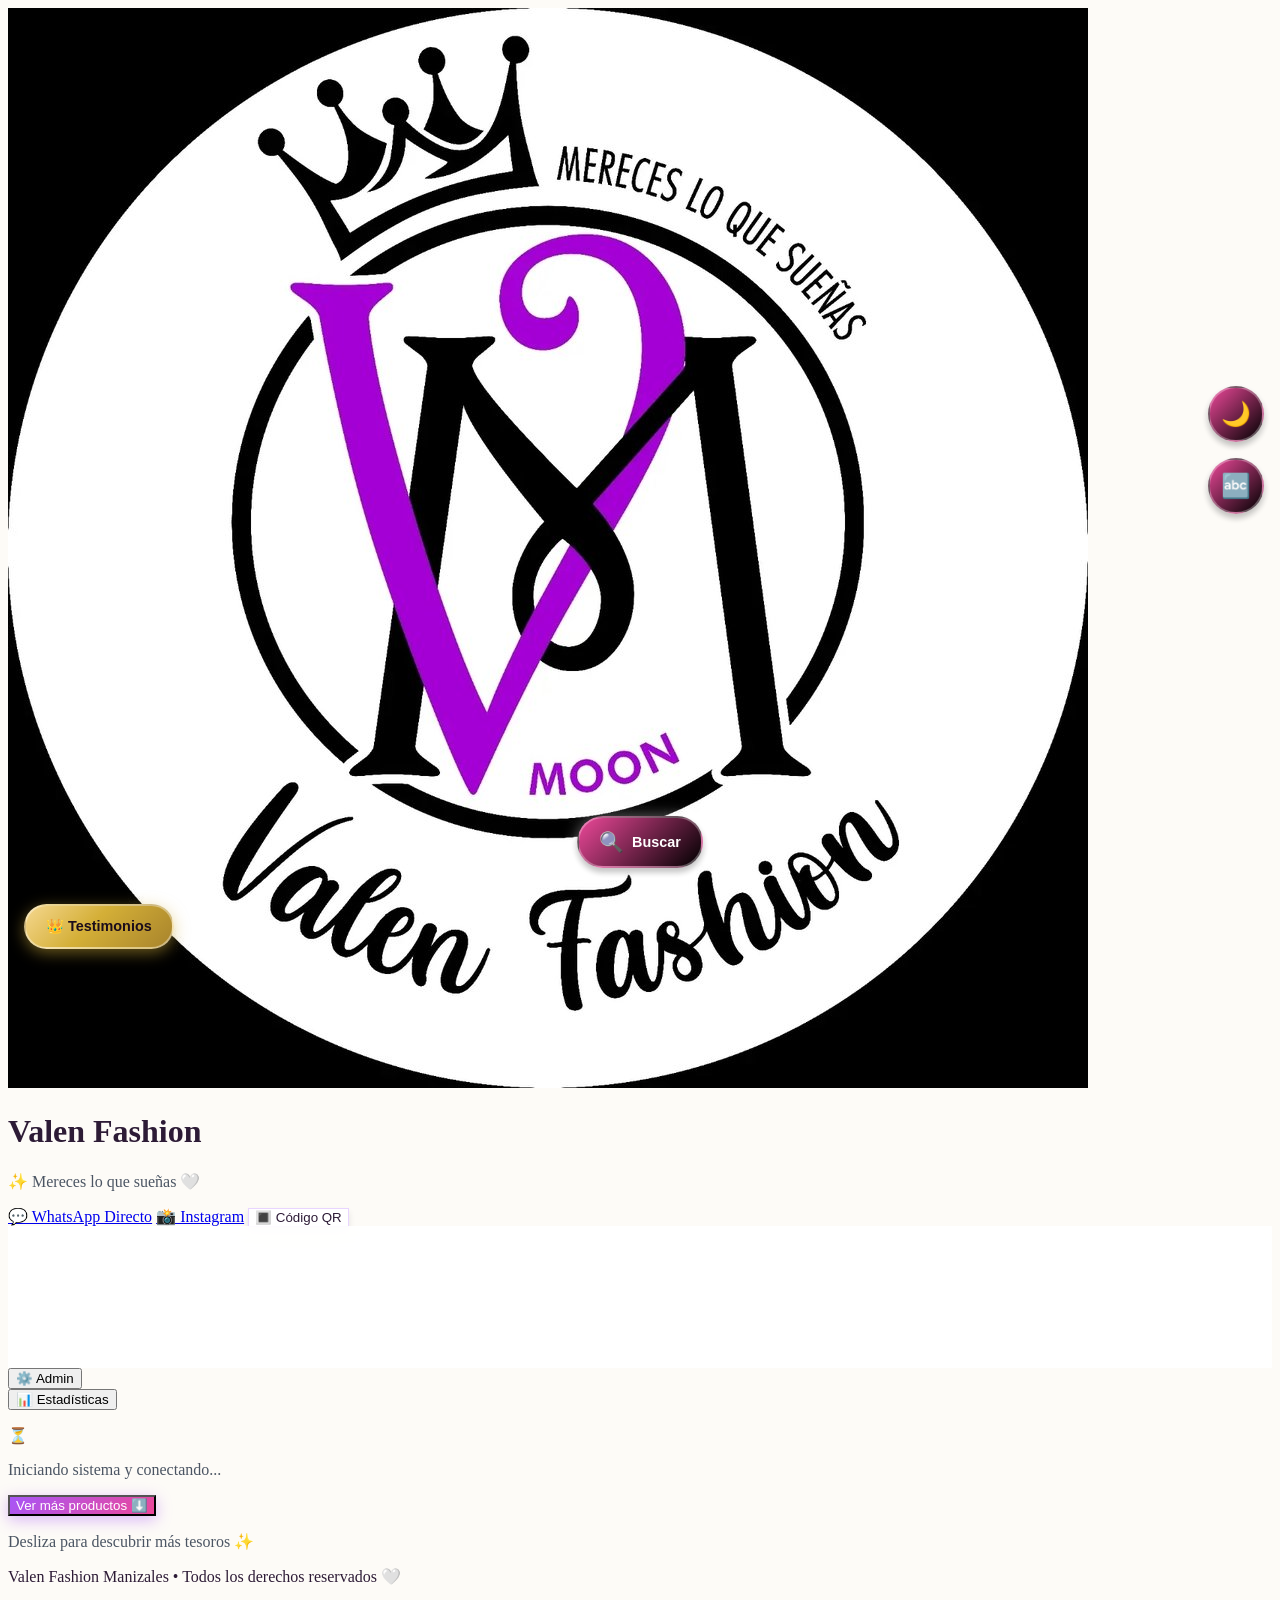
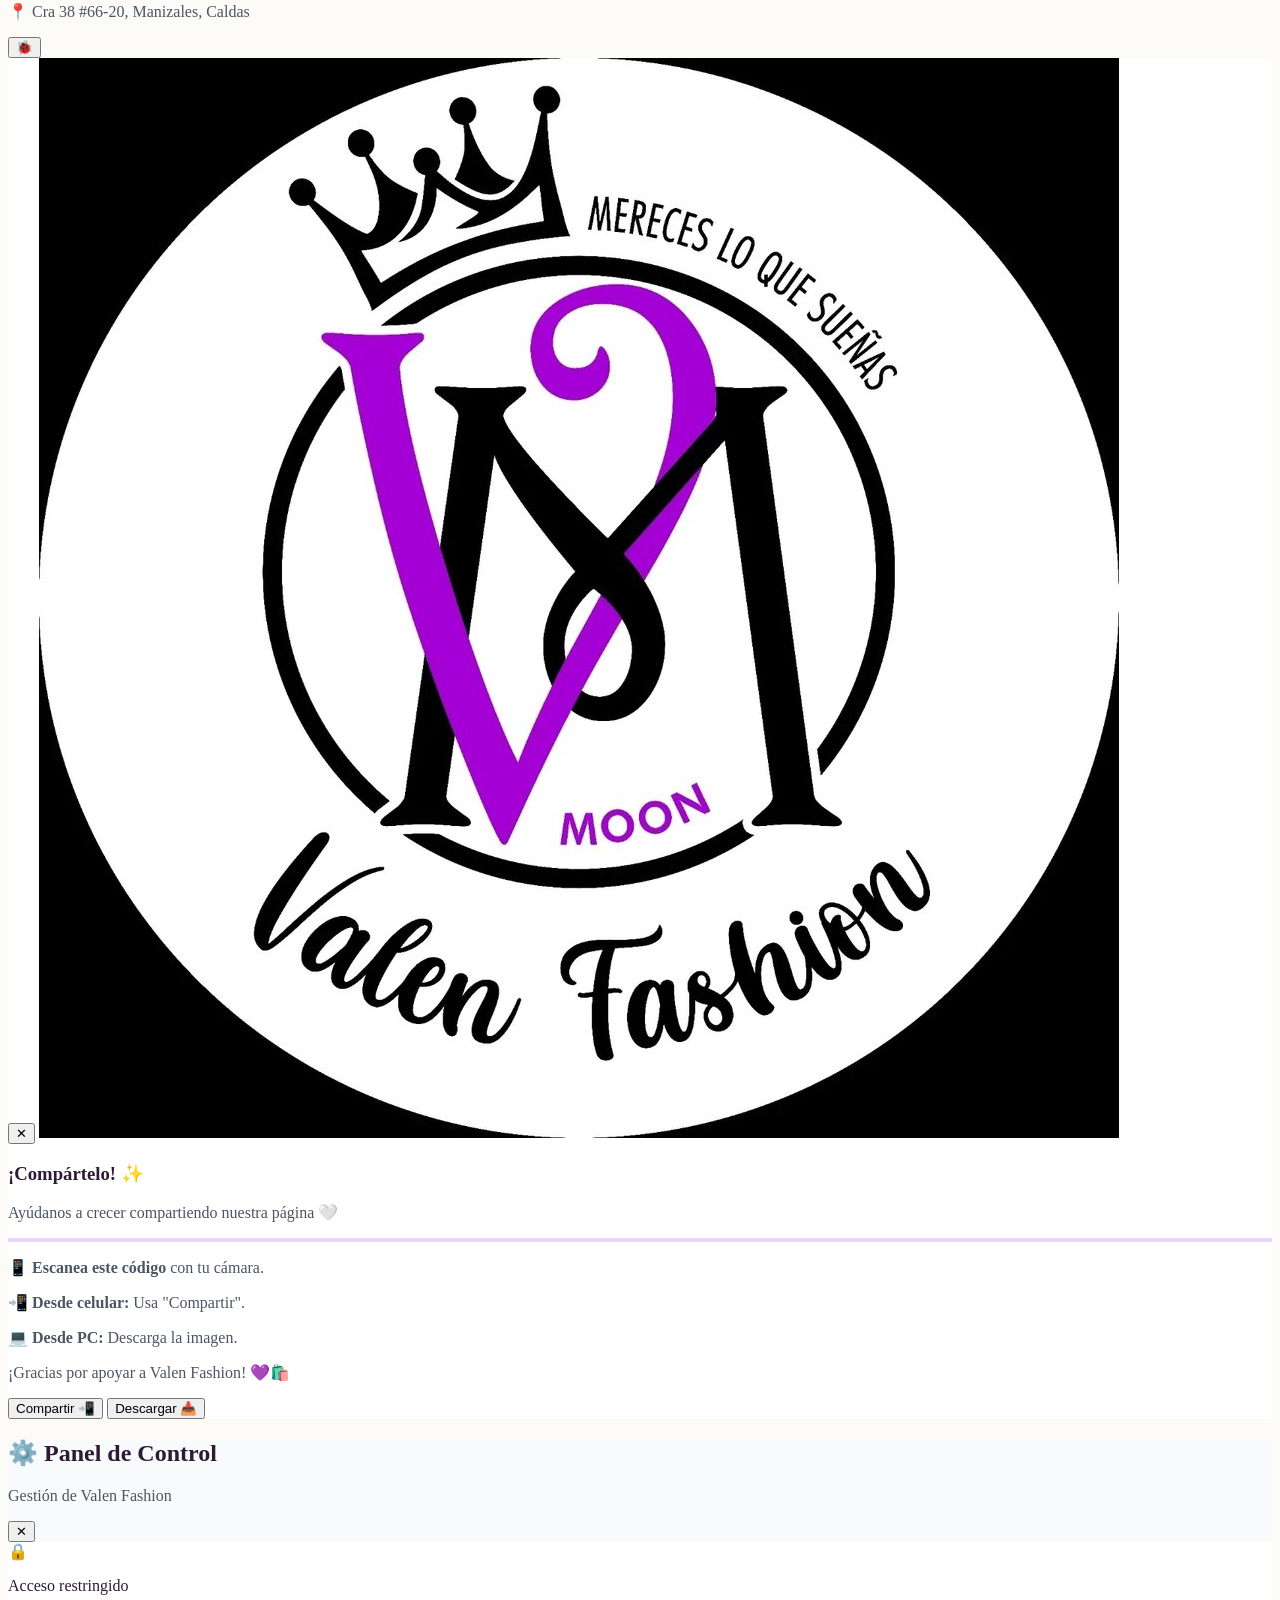
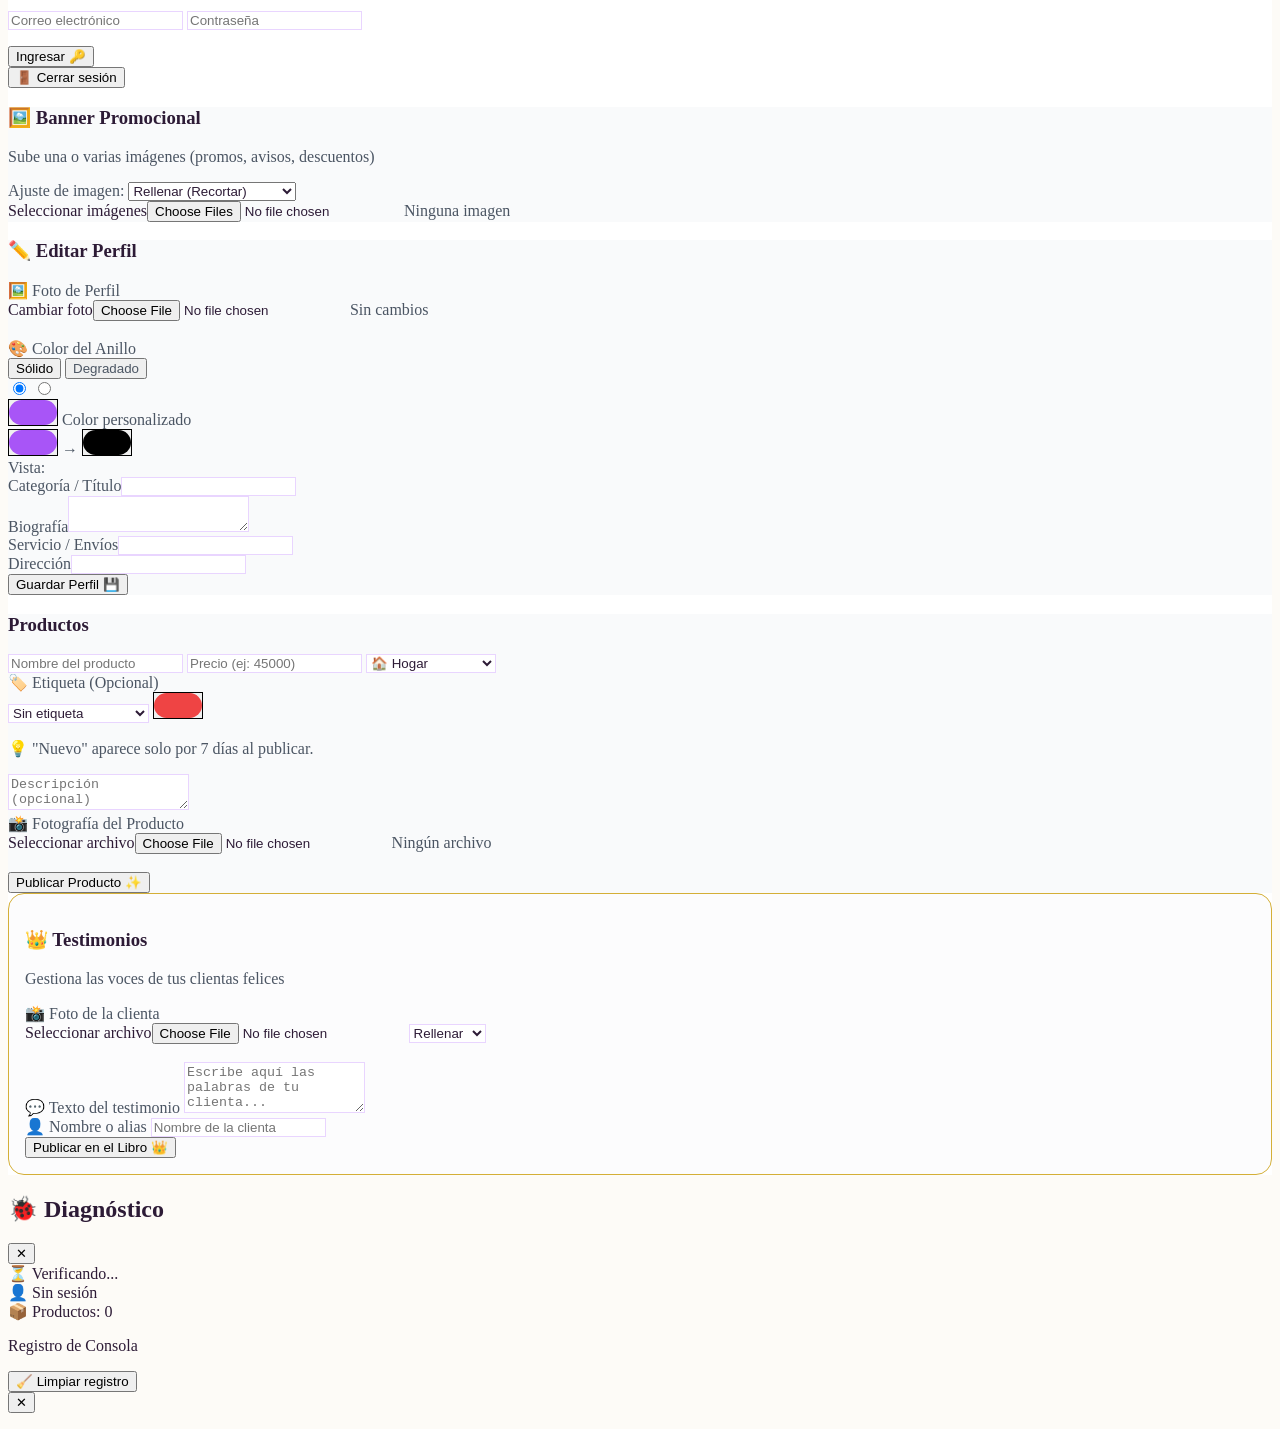
==== commit a0a1040e: "Add new options for watches, shoes, and glasses" ====
--- a/index.html
+++ b/index.html
@@ -79,9 +79,9 @@
             </div>
             
             <div class="flex flex-wrap justify-center gap-3 mt-2">
-                <a href="https://wa.me/573229247605" target="_blank" class="flex items-center gap-2 bg-emerald-500 hover:bg-emerald-600 text-white text-xs font-bold py-2 px-4 rounded-full shadow-lg transition-all active:scale-95"><span>💬 WhatsApp Directo</span></a>
-                <a href="https://instagram.com/valen_fashion_manizales" target="_blank" class="flex items-center gap-2 bg-gradient-to-r from-purple-600 to-pink-600 hover:from-purple-500 hover:to-pink-500 text-white text-xs font-bold py-2 px-4 rounded-full shadow-lg transition-all active:scale-95"><span>📸 Instagram</span></a>
-                <button id="btn-qr-open" class="qr-btn-fixed flex items-center gap-2 text-xs font-bold py-2 px-4 rounded-full transition-all active:scale-95"><span>🔳 Código QR</span></button>
+                <a href="https://wa.me/573229247605" target="_blank" class="flex items-center gap-2 bg-emerald-500 hover:bg-emerald-600 text-white text-xs font-bold py-2 px-4 rounded-full shadow-lg transition-all active:scale-95"><span class="shimmer"></span><span>💬 WhatsApp Directo</span></a>
+                <a href="https://instagram.com/valen_fashion_manizales" target="_blank" class="flex items-center gap-2 bg-gradient-to-r from-purple-600 to-pink-600 hover:from-purple-500 hover:to-pink-500 text-white text-xs font-bold py-2 px-4 rounded-full shadow-lg transition-all active:scale-95"><span class="shimmer"></span><span>📸 Instagram</span></a>
+                <button id="btn-qr-open" class="qr-btn-fixed flex items-center gap-2 text-xs font-bold py-2 px-4 rounded-full transition-all active:scale-95"><span class="shimmer"></span><span>🔳 Código QR</span></button>
             </div>
 
             <div class="w-full max-w-md space-y-2 text-xs card-bg p-4 rounded-2xl mt-2 shadow-sm">
@@ -284,6 +284,9 @@
                                 <option value="ninos">🧸 Niños</option>
                                 <option value="ropa">👗 Ropa / Cuerpo</option>
                                 <option value="tendidos">🛏️ Tendidos</option>
+                                <option value="relojes">⌚ Reloj</option>
+<option value="zapatos">👟 Zapato</option>
+<option value="gafas">🕶️ Gafa</option>
                             </select>
                             
                             
--- a/style.css
+++ b/style.css
@@ -421,3 +421,34 @@
 body.dark-mode .admin-testimonials-section {
     background: rgba(27, 12, 27, 0.5);
 }
+
+/* ============ SHIMMER PARA BOTONES PRINCIPALES (USA LA MISMA ANIMACIÓN DE TESTIMONIOS) ============ */
+
+/* Asegurar posicionamiento relativo solo en estos 3 botones */
+[href*="wa.me"],
+[href*="instagram.com"],
+.qr-btn-fixed {
+    position: relative;
+    overflow: hidden;
+}
+
+/* WhatsApp: destello verde */
+[href*="wa.me"] .shimmer {
+    background: linear-gradient(90deg, transparent, rgba(16, 185, 129, 0.7), transparent);
+}
+
+/* Instagram: destello fucsia/rosa */
+[href*="instagram.com"] .shimmer {
+    background: linear-gradient(90deg, transparent, rgba(236, 72, 153, 0.7), transparent);
+}
+
+/* QR: destello blanco suave */
+.qr-btn-fixed .shimmer {
+    background: linear-gradient(90deg, transparent, rgba(255, 255, 255, 0.8), transparent);
+}
+
+body.dark-mode [href*="wa.me"] .shimmer { opacity: 0.8; }
+body.dark-mode [href*="instagram.com"] .shimmer { opacity: 0.8; }
+body.dark-mode .qr-btn-fixed .shimmer { 
+    background: linear-gradient(90deg, transparent, rgba(255, 255, 255, 0.4), transparent);
+                                         }
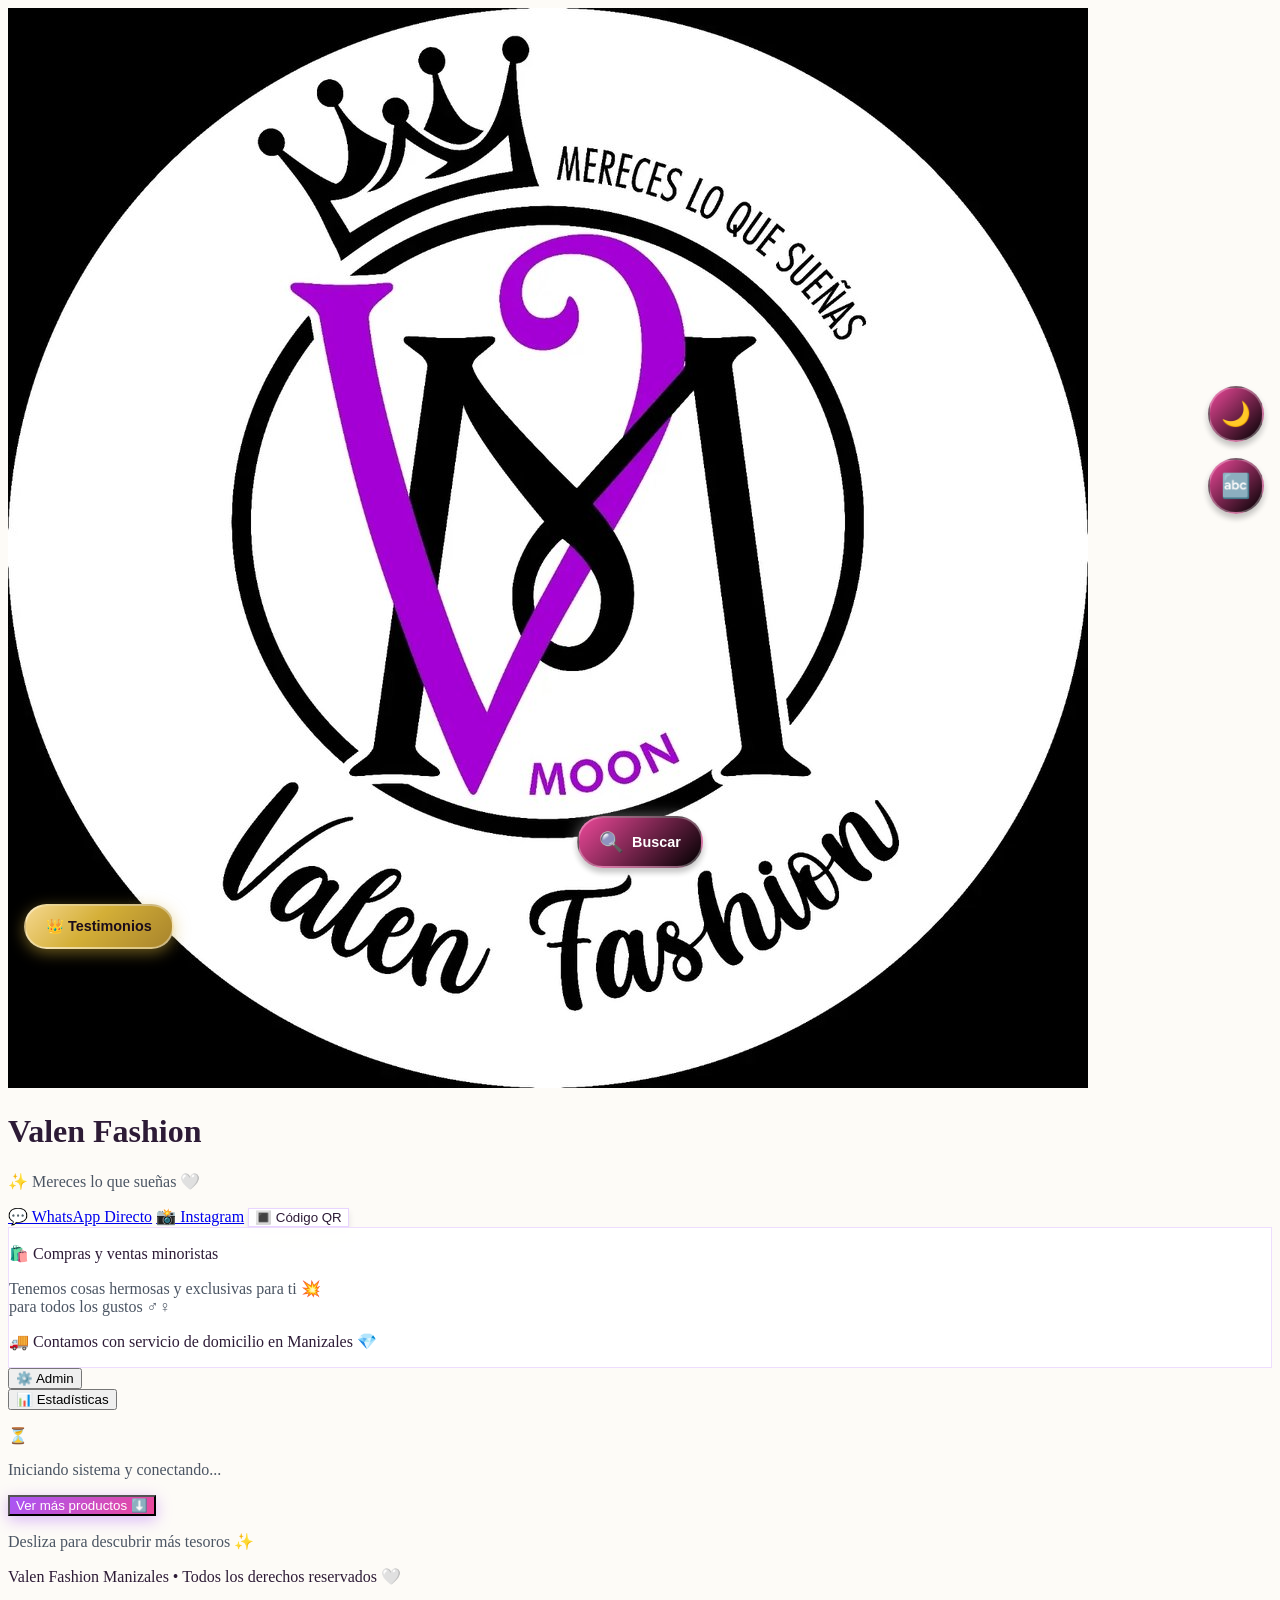
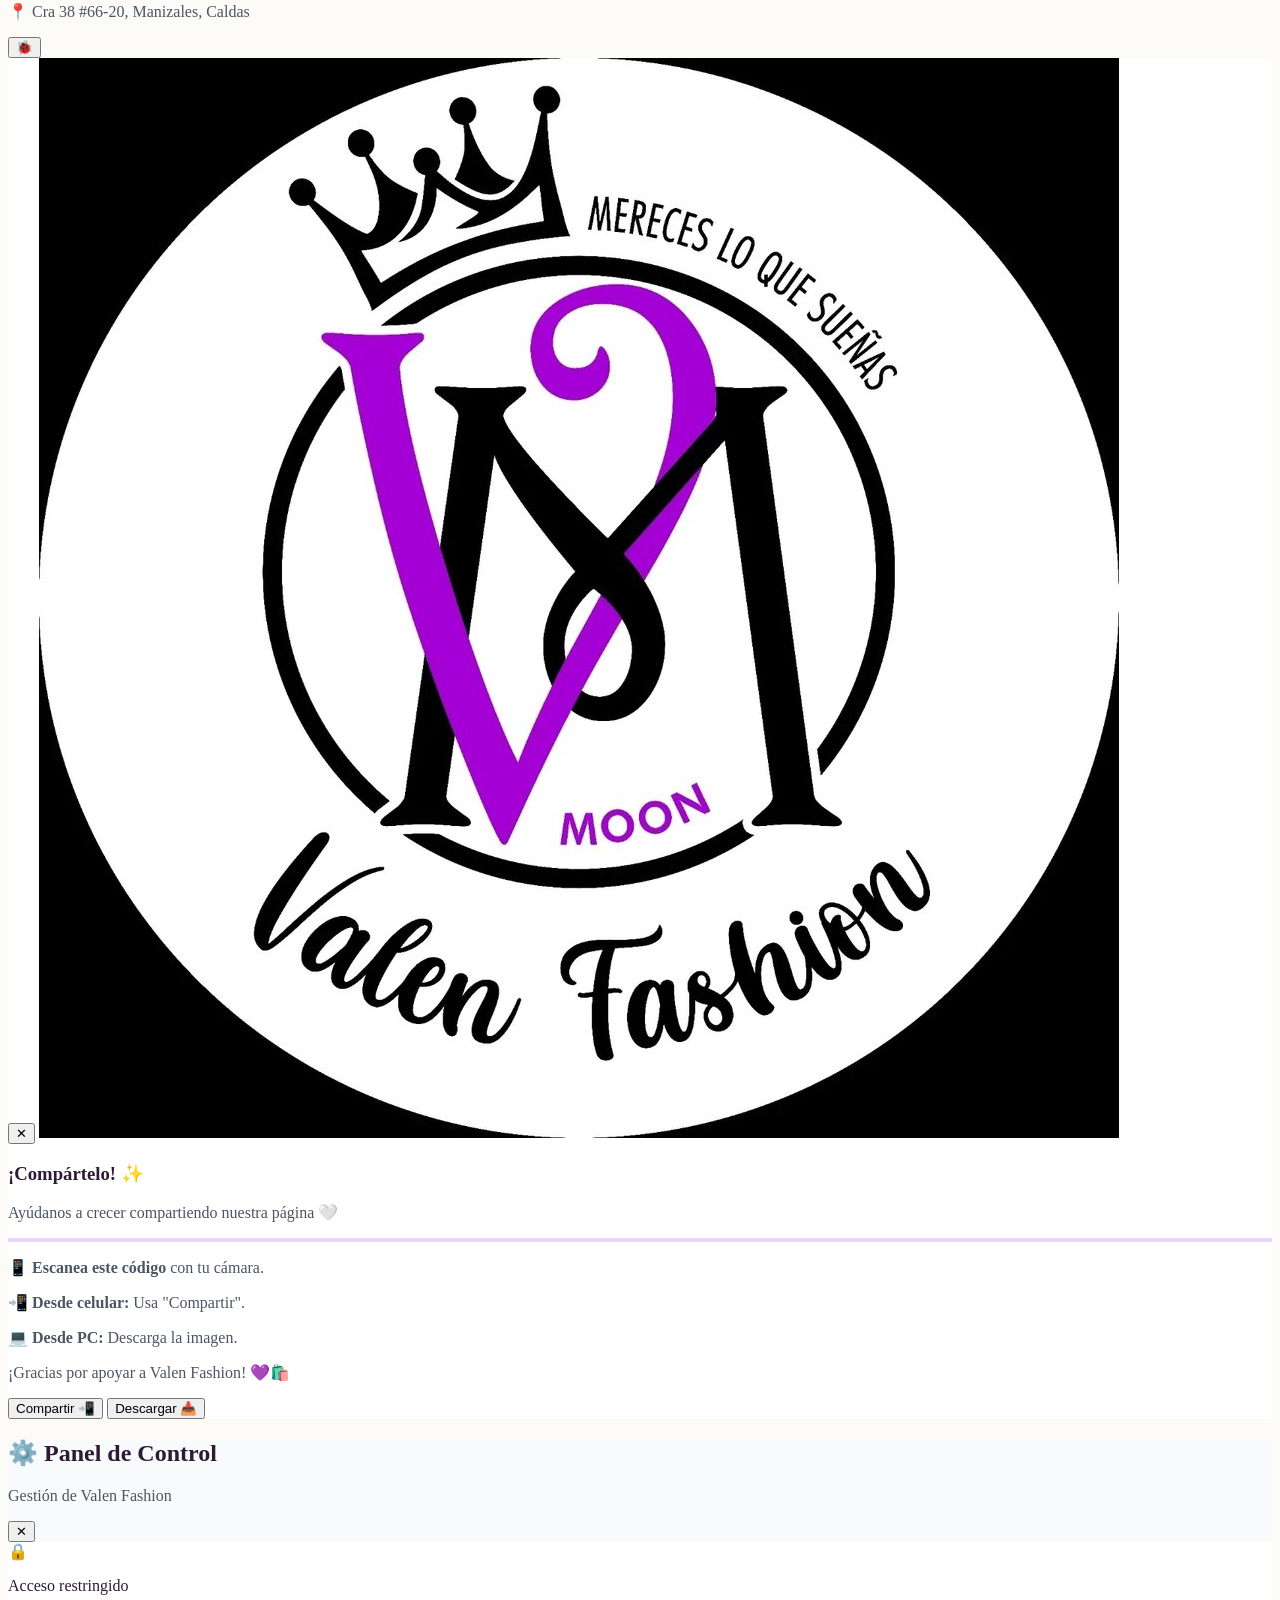
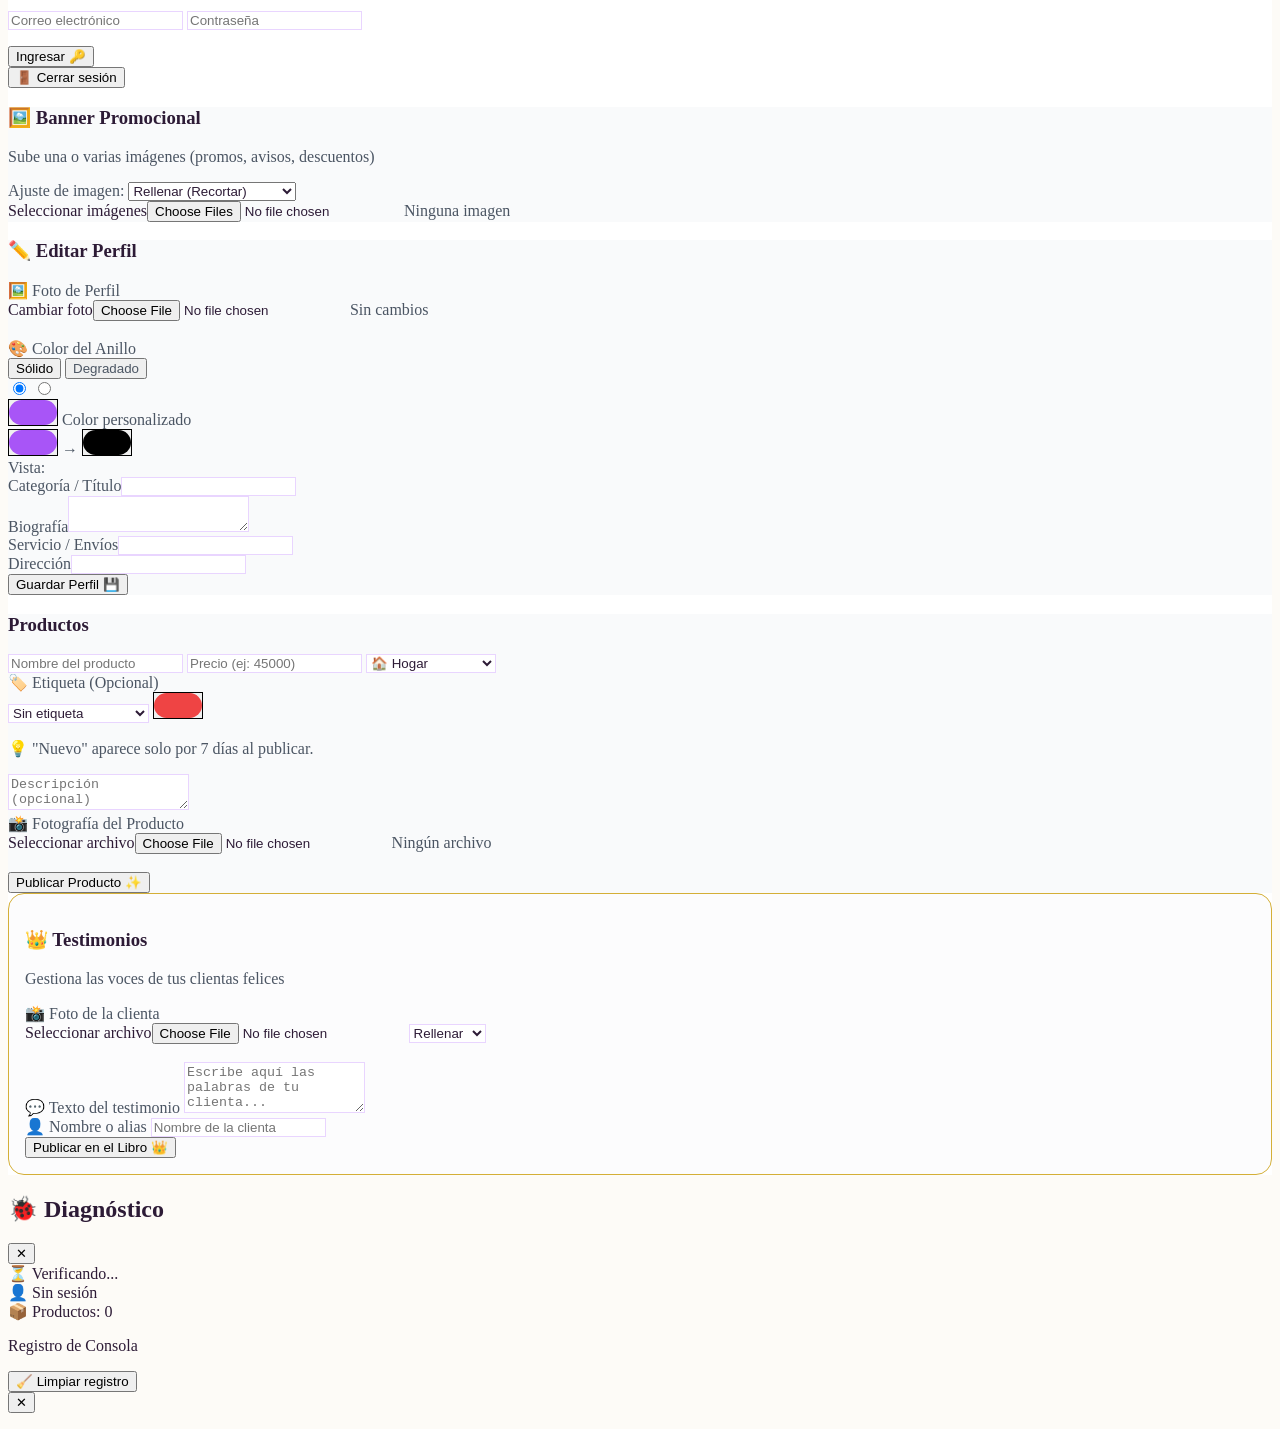
==== commit 4404f844: "Add statistics button next to Admin button Added a new button for statistics next to the Admin butto" ====
--- a/index.html
+++ b/index.html
@@ -93,6 +93,7 @@
             <button id="btn-admin" onclick="toggleAdminModal(true)" class="hidden mt-4 bg-white dark:bg-[#1b0c1b] text-purple-700 dark:text-purple-300 text-xs font-bold py-2 px-6 rounded-full border border-purple-500/30 transition-all active:scale-95 shadow-lg">⚙️ Admin</button>
         </header>
 
+        <!-- NUEVO POSICIONAMIENTO: Botón Estadísticas pegado al lado derecho de Admin -->
 <button id="btn-stats" onclick="window.open('stats/stats.html', '_blank')" class="hidden mt-2 bg-gradient-to-r from-[#D4AF37] to-[#A8842C] text-[#1b0c1b] text-xs font-bold py-2 px-6 rounded-full border border-[#D4AF37]/50 transition-all active:scale-95 shadow-lg">
     📊 Estadísticas
 </button>
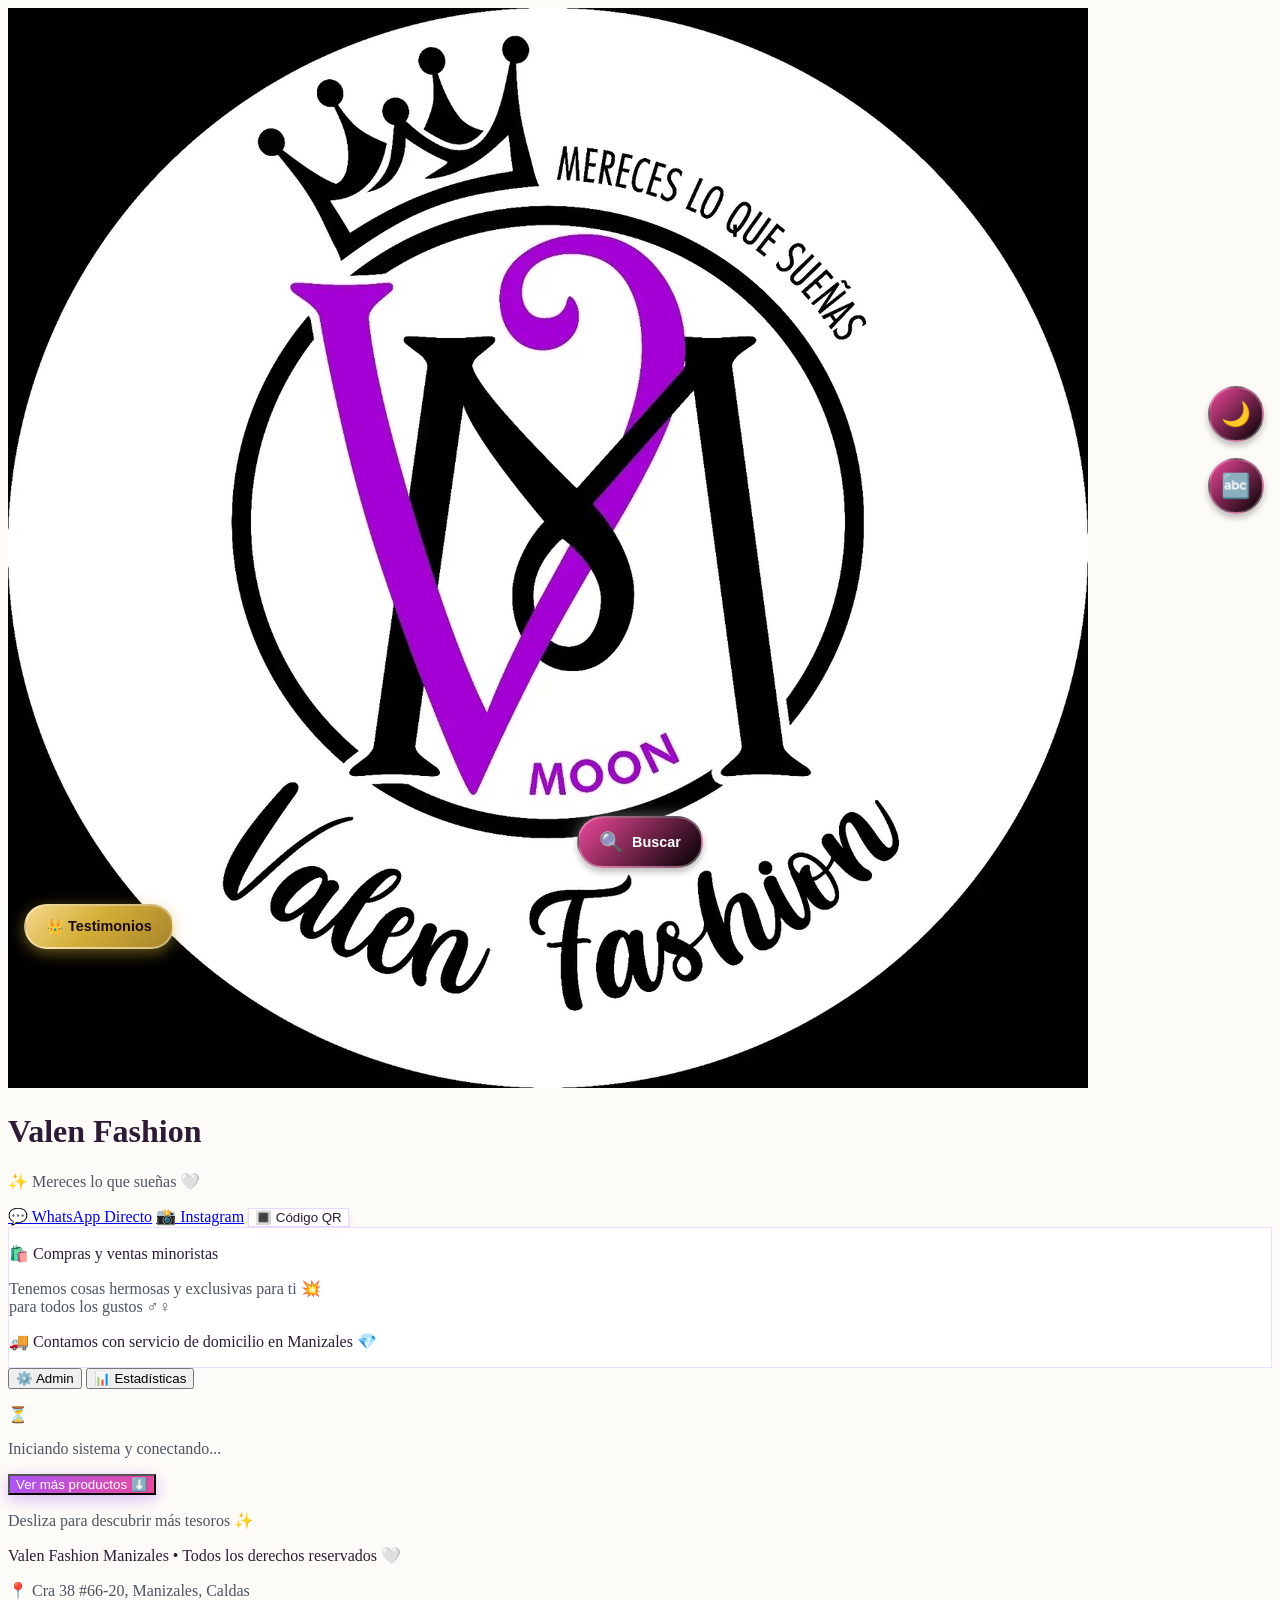
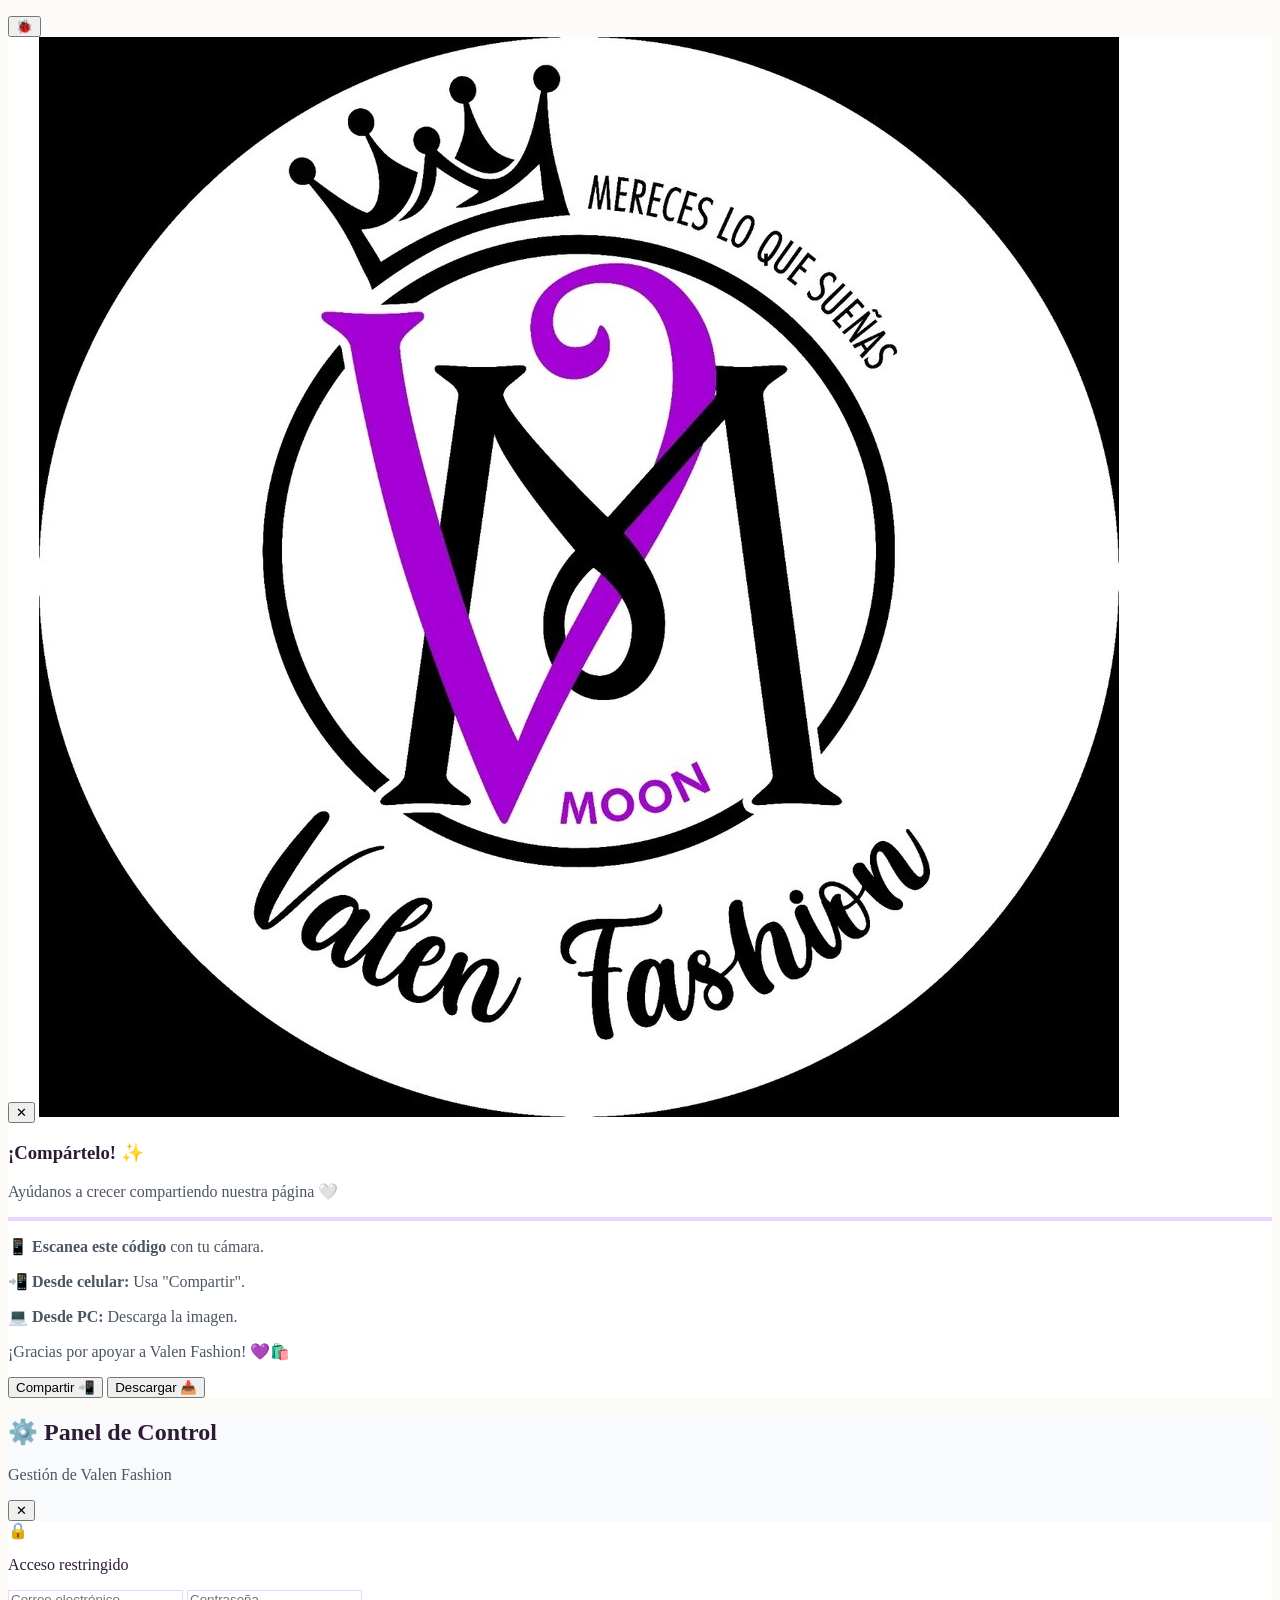
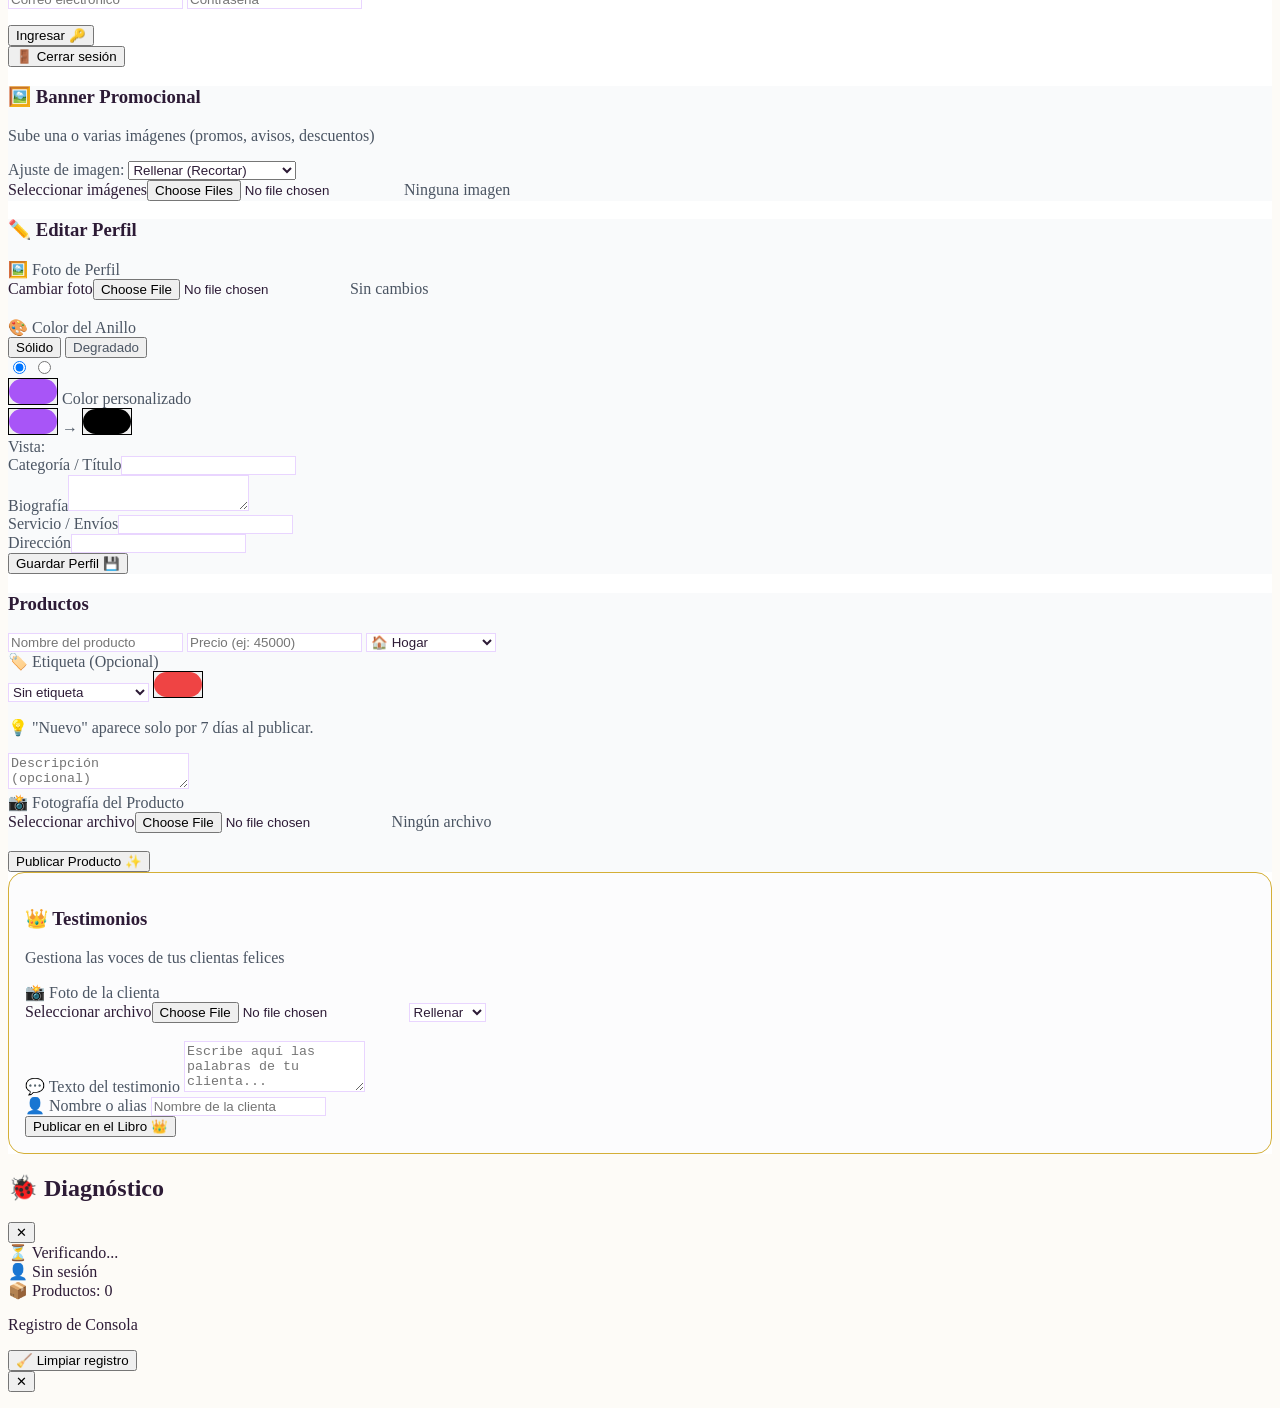
==== commit 182d484e: "Fix header structure and add stats button" ====
--- a/index.html
+++ b/index.html
@@ -91,12 +91,13 @@
             </div>
 
             <button id="btn-admin" onclick="toggleAdminModal(true)" class="hidden mt-4 bg-white dark:bg-[#1b0c1b] text-purple-700 dark:text-purple-300 text-xs font-bold py-2 px-6 rounded-full border border-purple-500/30 transition-all active:scale-95 shadow-lg">⚙️ Admin</button>
-        </header>
-
+        
         <!-- NUEVO POSICIONAMIENTO: Botón Estadísticas pegado al lado derecho de Admin -->
 <button id="btn-stats" onclick="window.open('stats/stats.html', '_blank')" class="hidden mt-2 bg-gradient-to-r from-[#D4AF37] to-[#A8842C] text-[#1b0c1b] text-xs font-bold py-2 px-6 rounded-full border border-[#D4AF37]/50 transition-all active:scale-95 shadow-lg">
     📊 Estadísticas
 </button>
+        
+        </header>
         
         <!-- Filtros de Categoría -->
         <nav id="category-filters" class="flex justify-center flex-wrap gap-2 overflow-x-auto pb-4 mb-6 scrollbar-none"></nav>
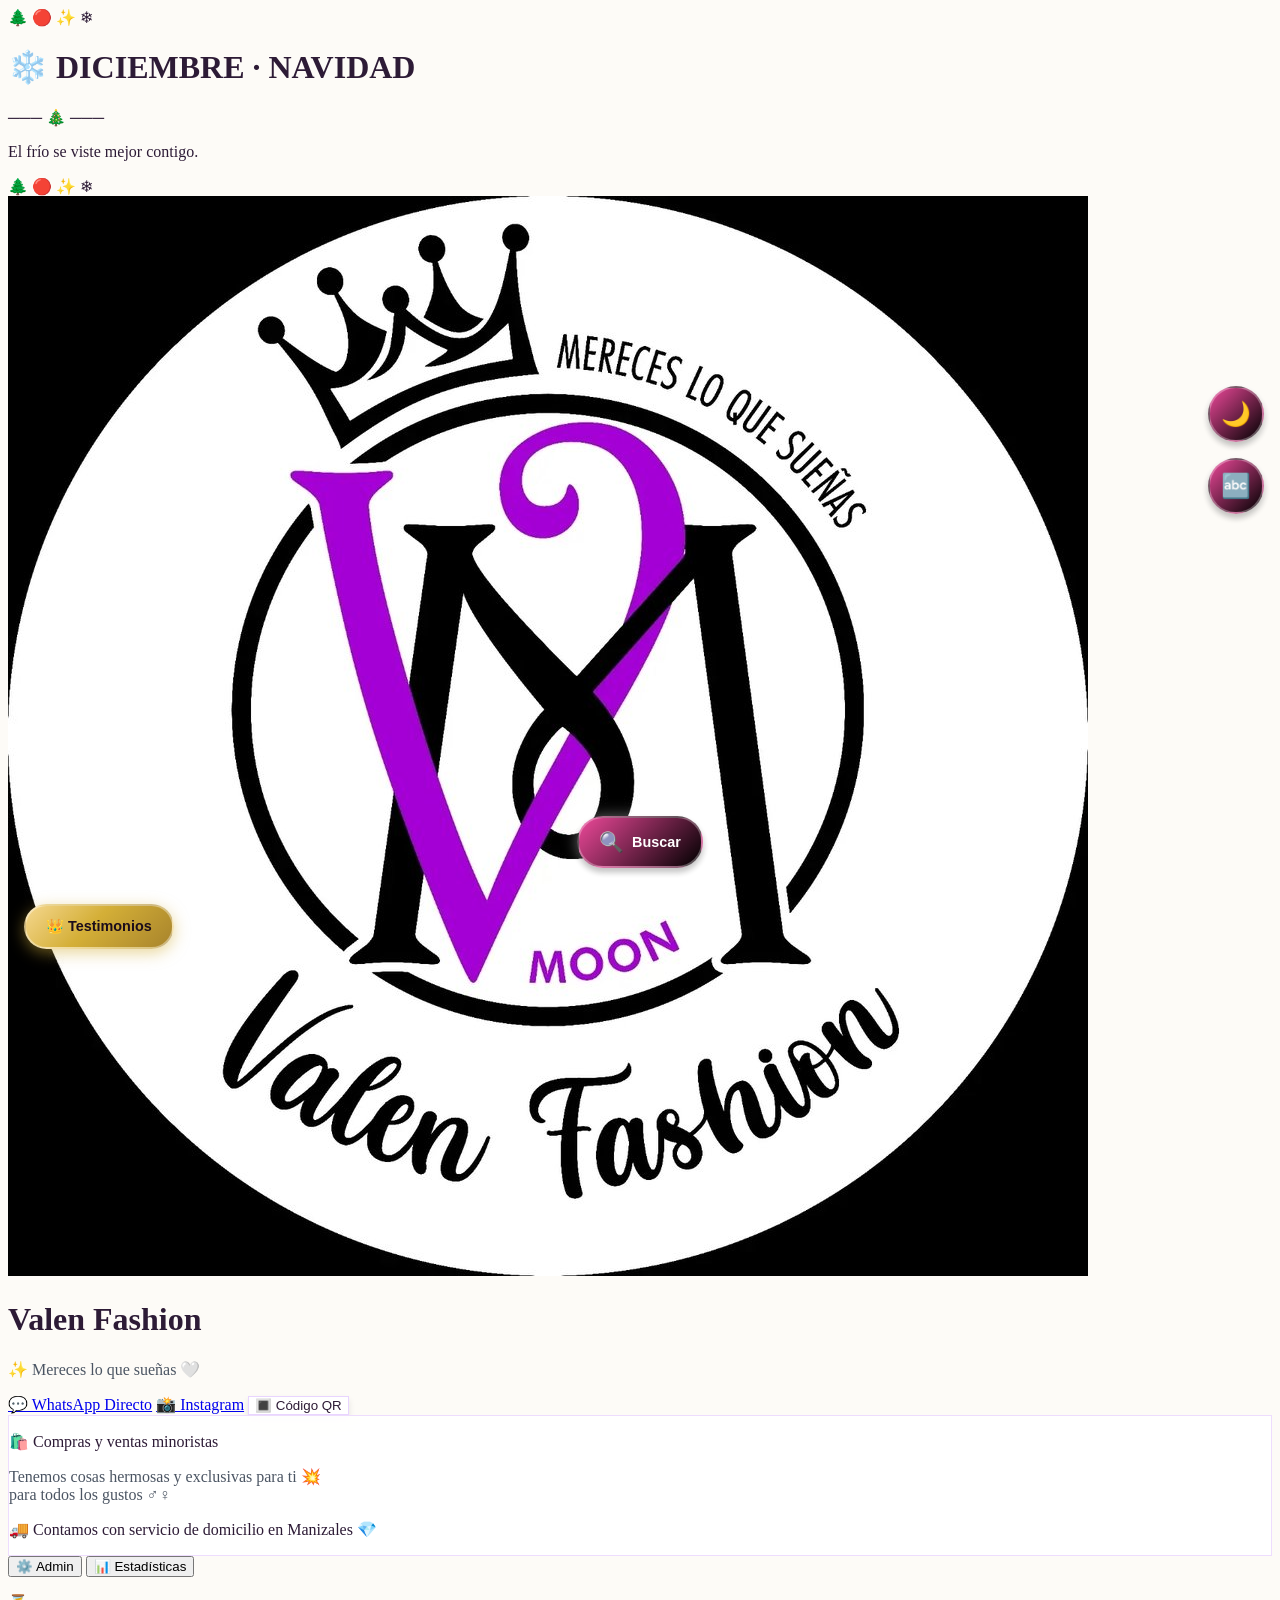
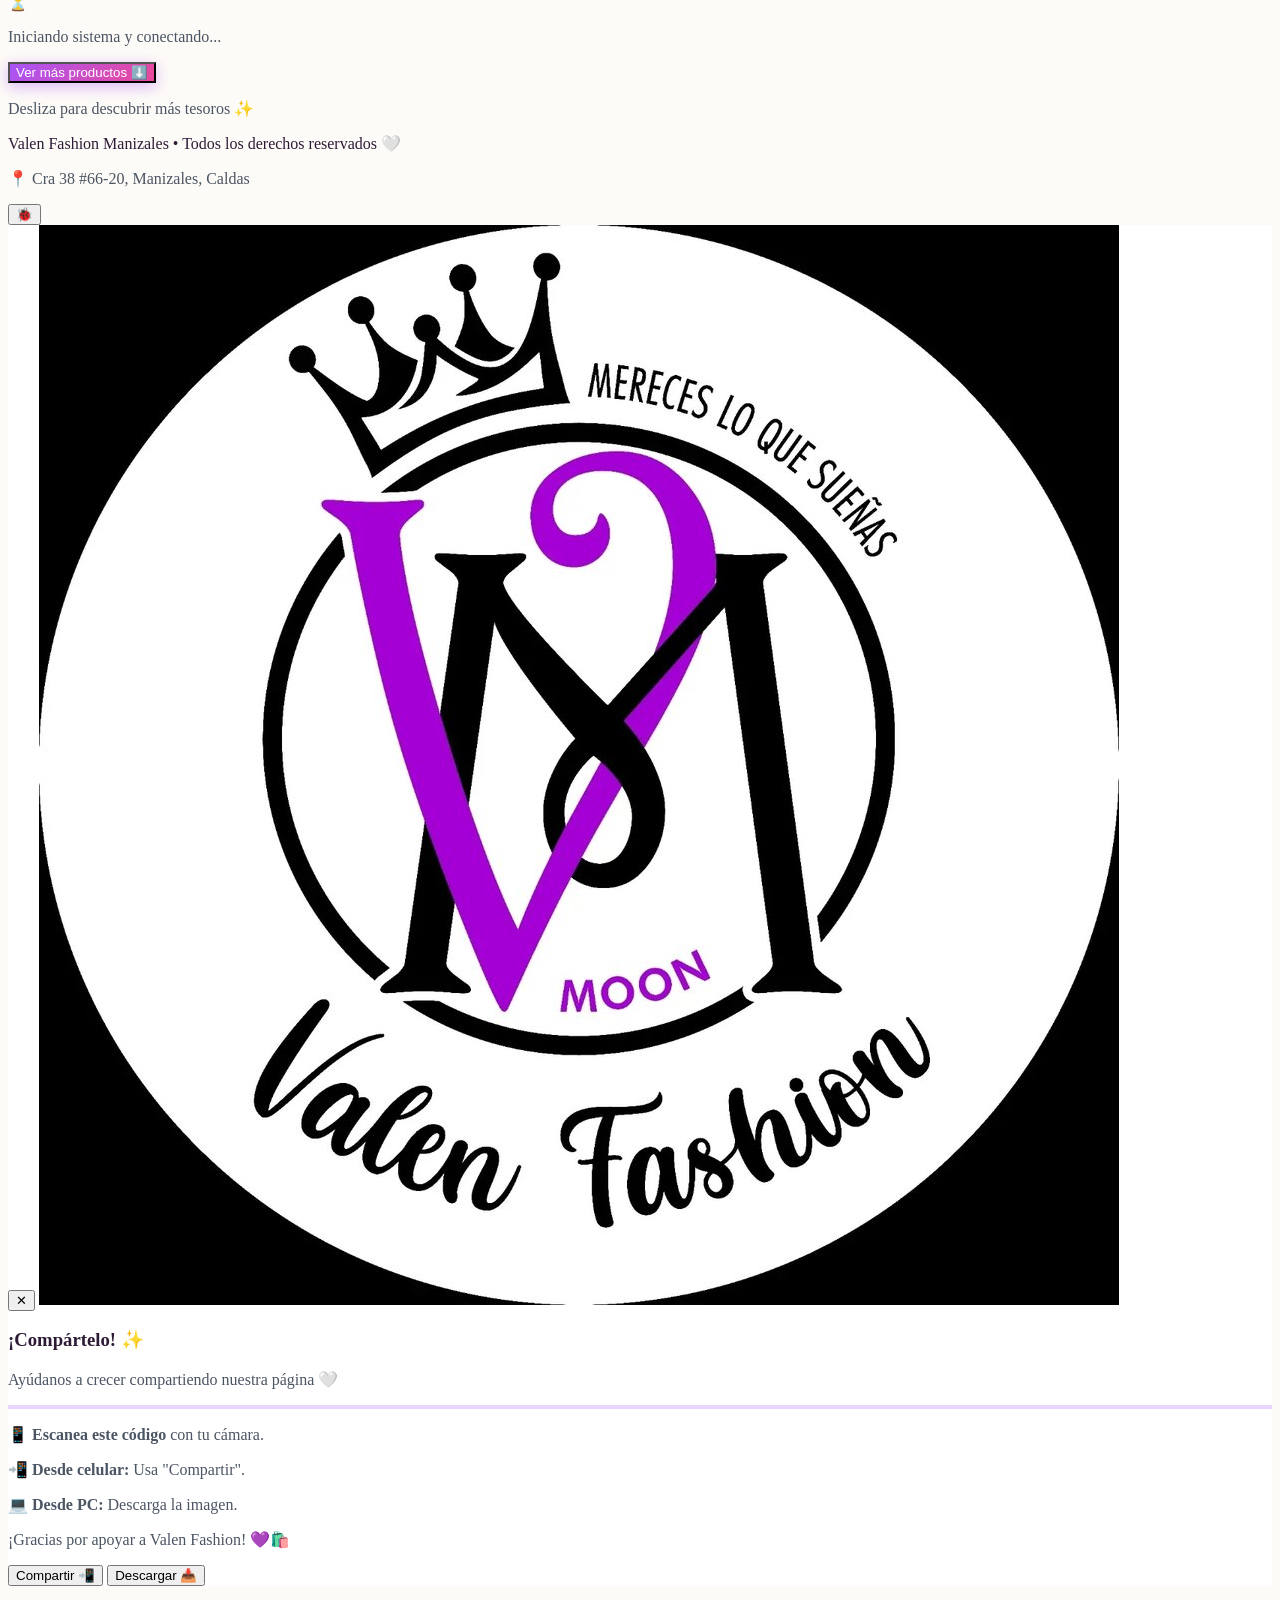
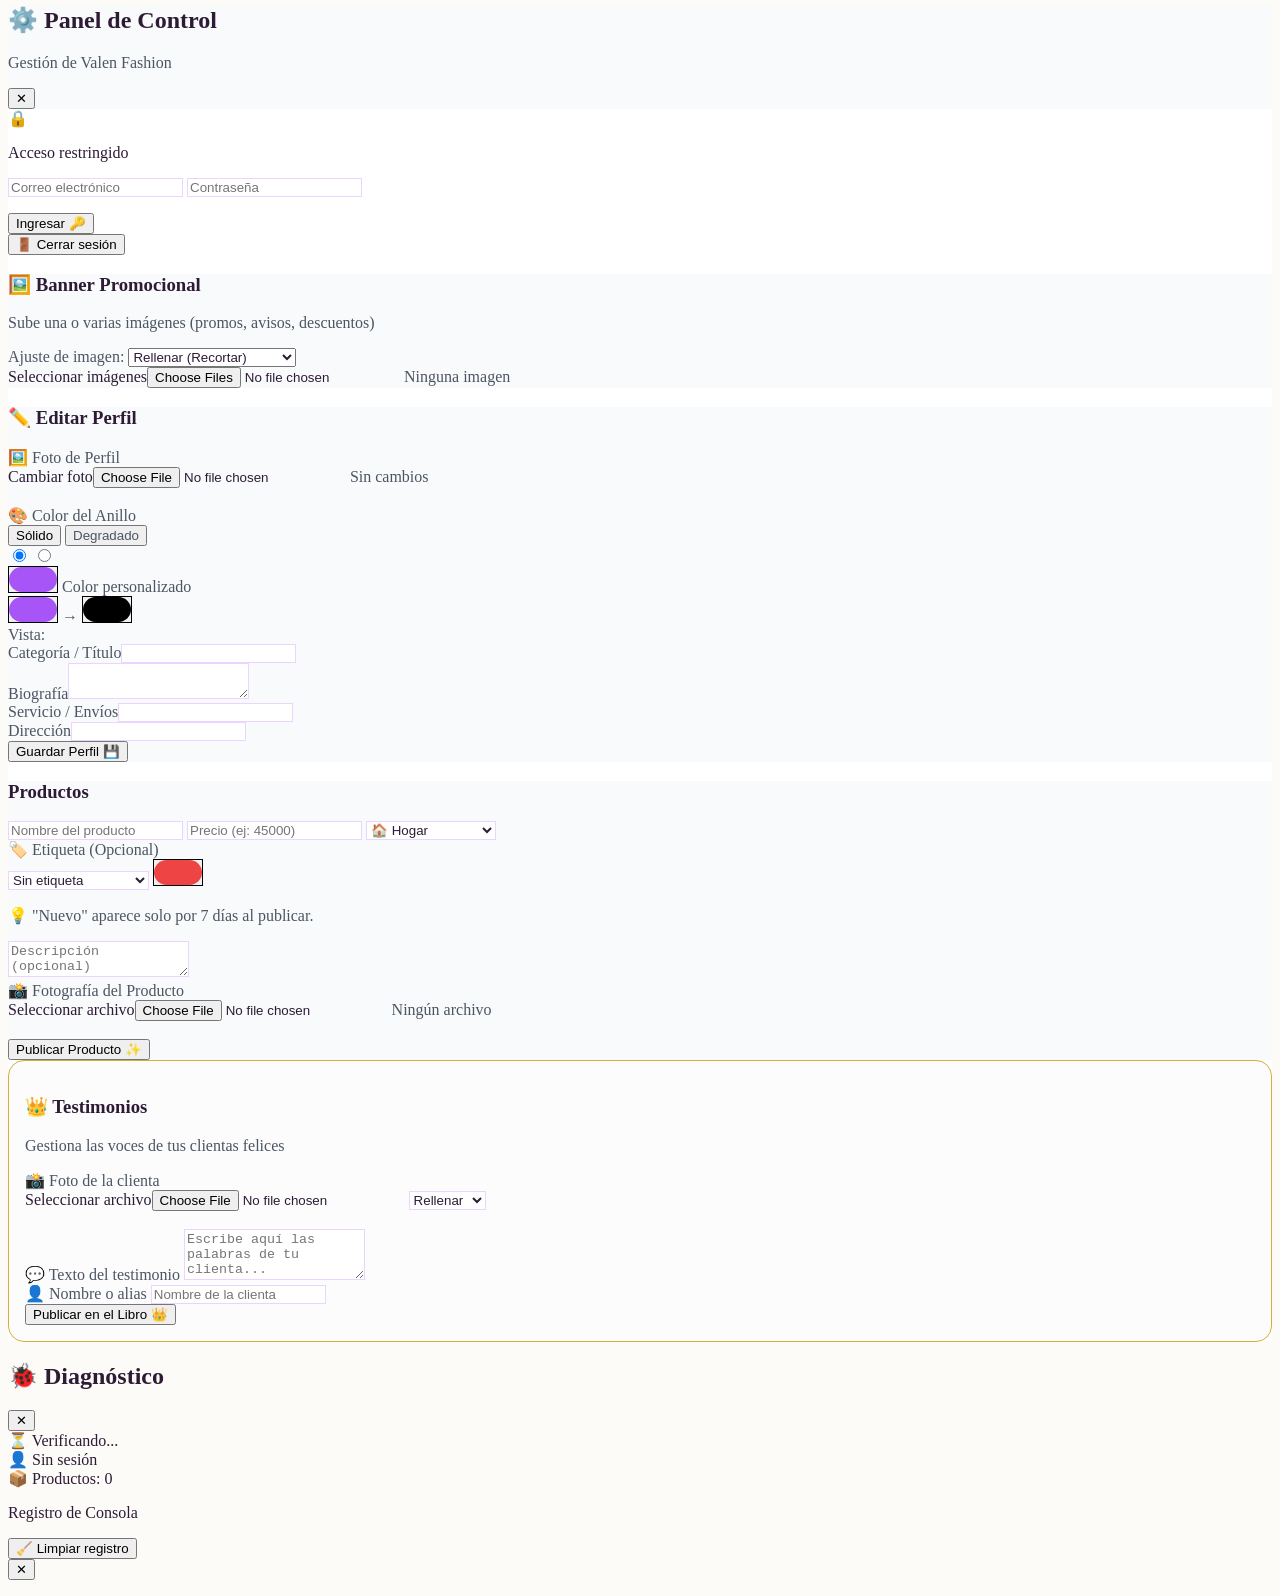
==== commit 303a18f7: "🎄 Paso 1.1: HTML franja de temporada (dormida) Added seasonal banner for December with decorations a" ====
--- a/index.html
+++ b/index.html
@@ -38,6 +38,36 @@
     <link rel="icon" href="logo.jpg">
 </head>
 <body class="font-sans antialiased theme-transition">
+
+    <!-- ═══════════════════════════════════════════════════════════ -->
+<!-- 🎄 FRANJA DE TEMPORADA · DICIEMBRE (dormida por defecto) -->
+<!-- ═══════════════════════════════════════════════════════════ -->
+<div id="season-banner" class="season-banner season-diciembre" aria-hidden="true">
+  <div class="season-banner-inner">
+    <!-- Decoración izquierda -->
+    <div class="season-deco season-deco-left" aria-hidden="true">
+      <span class="deco-pine">🌲</span>
+      <span class="deco-berry">🔴</span>
+      <span class="deco-light">✨</span>
+      <span class="deco-snow">❄</span>
+    </div>
+
+    <!-- Contenido central -->
+    <div class="season-content">
+      <h1 class="season-title">❄️ DICIEMBRE · NAVIDAD</h1>
+      <div class="season-separator">─── 🎄 ───</div>
+      <p class="season-phrase">El frío se viste mejor contigo.</p>
+    </div>
+
+    <!-- Decoración derecha -->
+    <div class="season-deco season-deco-right" aria-hidden="true">
+      <span class="deco-pine">🌲</span>
+      <span class="deco-berry">🔴</span>
+      <span class="deco-light">✨</span>
+      <span class="deco-snow">❄</span>
+    </div>
+  </div>
+</div>
 
     <!-- Audio Oculto -->
     <audio id="bg-music" loop preload="auto"></audio>
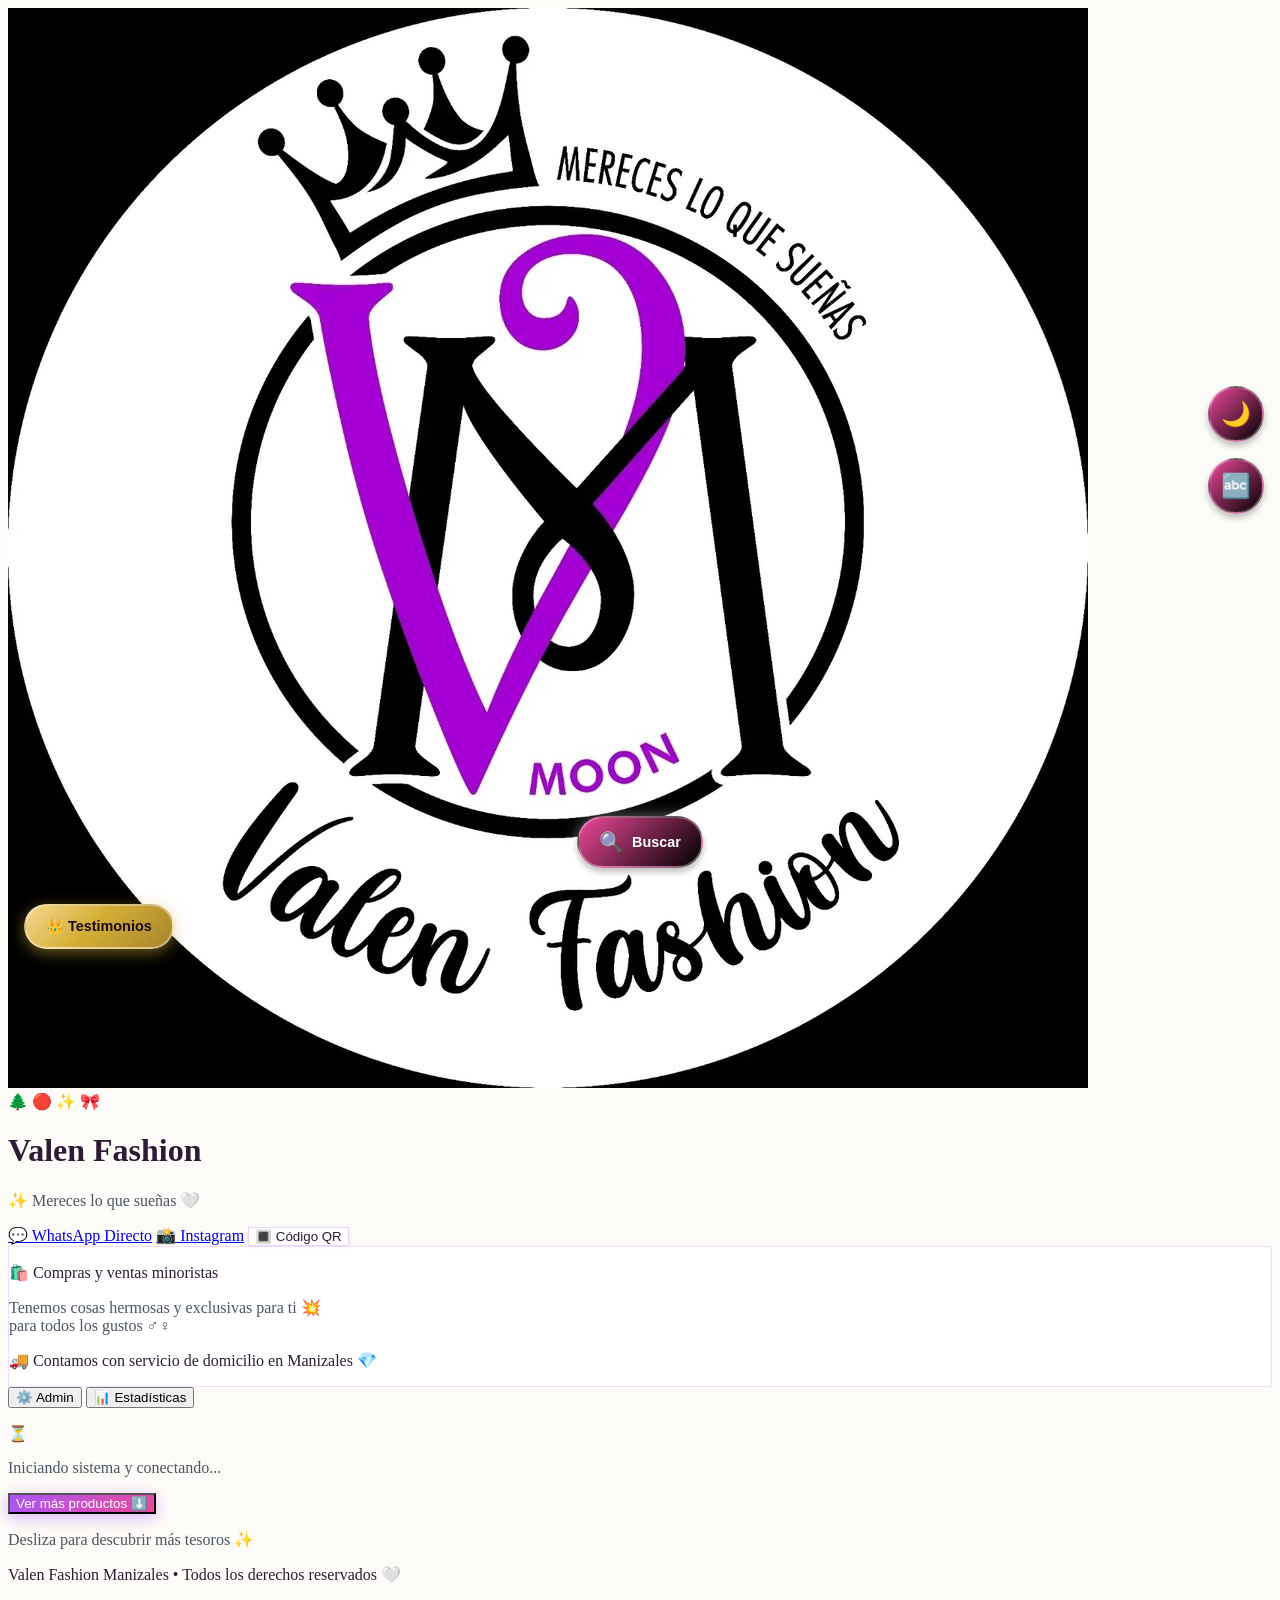
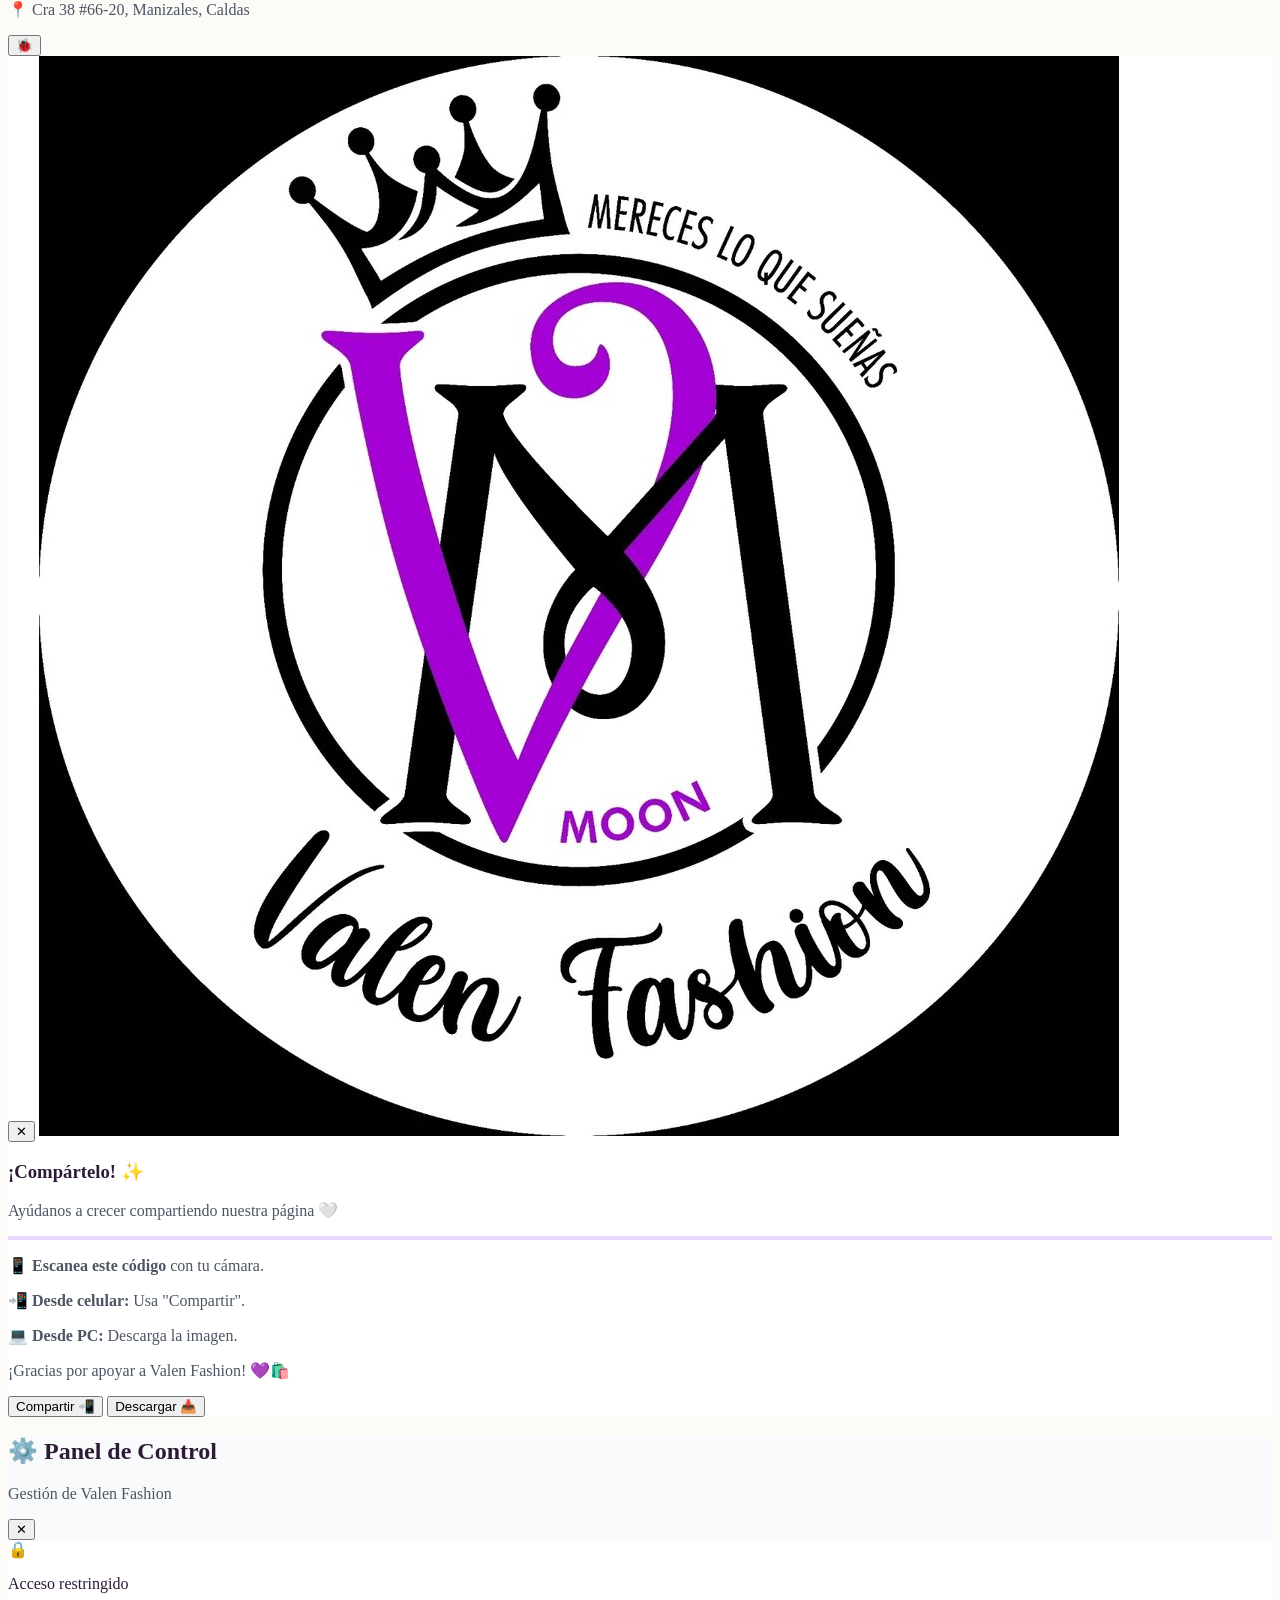
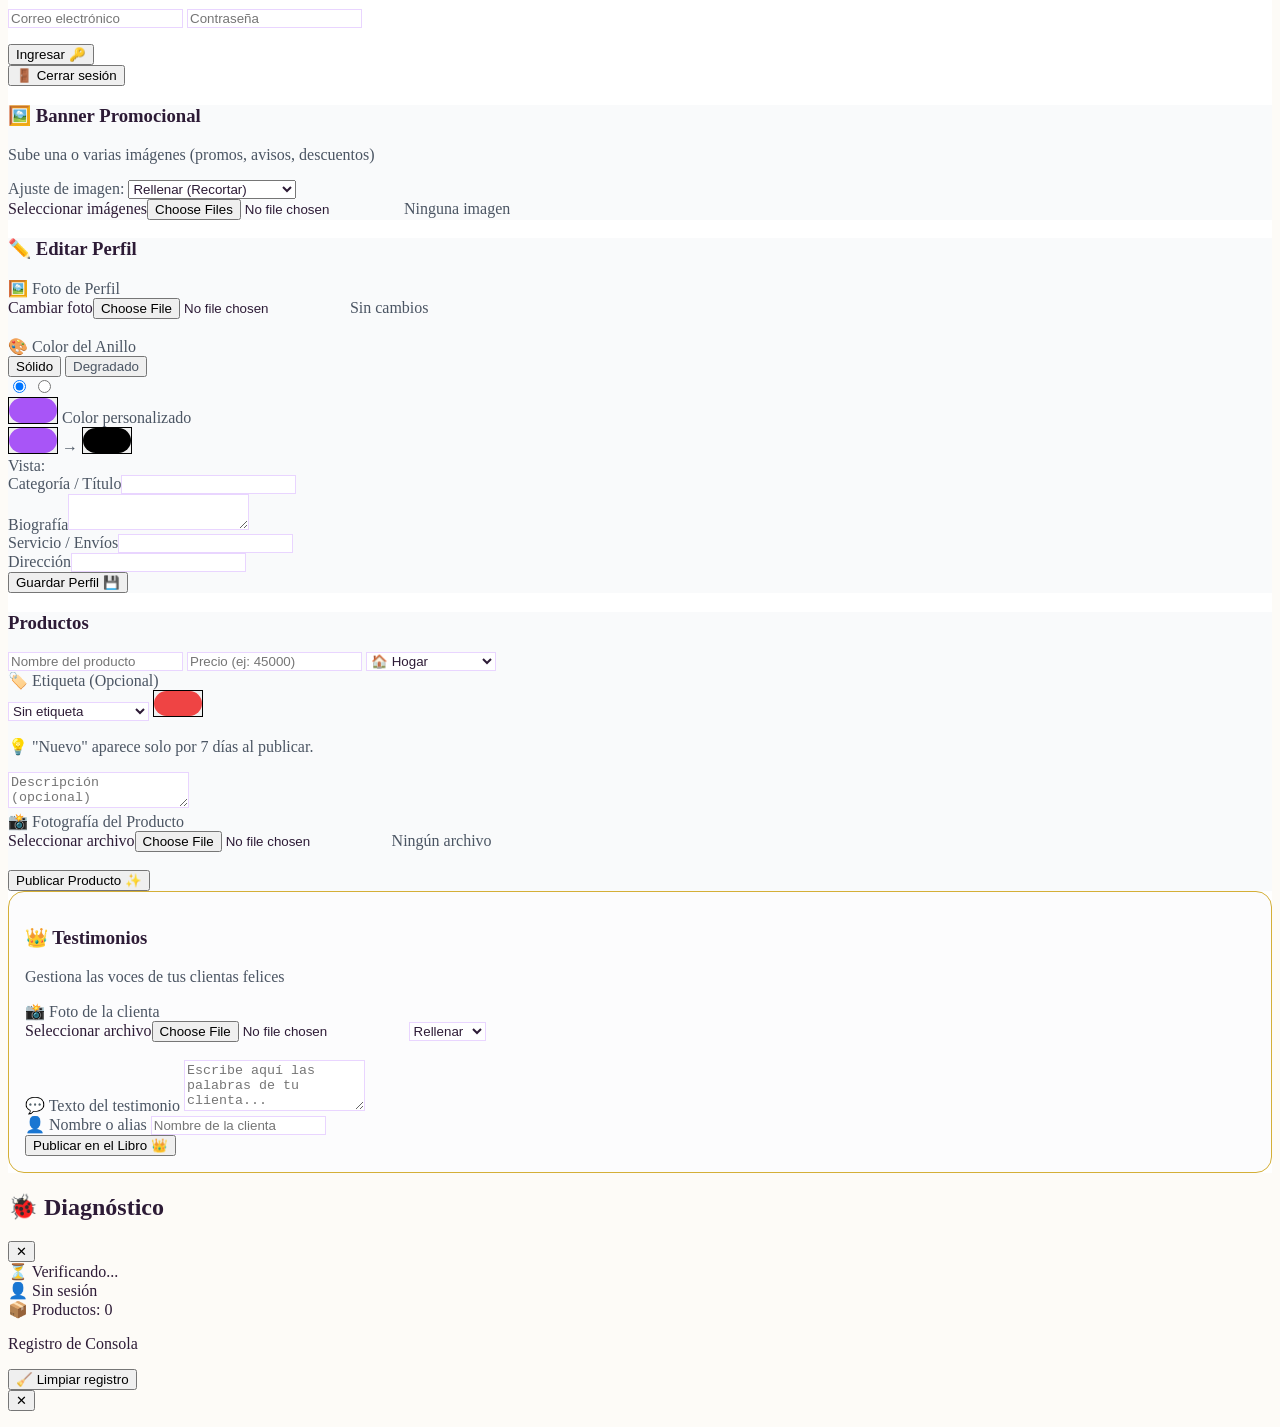
==== commit 622631d1: "🎄 Paso 2.1: Wrapper corona navideña en perfil Updated profile photo border color and added seasonal " ====
--- a/index.html
+++ b/index.html
@@ -100,8 +100,16 @@
 
         <header class="flex flex-col items-center text-center space-y-4 mb-8">
             <div class="relative">
-                <div id="profile-ring" class="absolute -inset-1 rounded-full blur-sm opacity-75" style="background: #a855f7;"></div>
-                <img id="profile-photo" src="logo.jpg" class="relative w-28 h-28 rounded-full object-cover border-4 border-white dark:border-[#0a020a] shadow-xl">
+  <div id="profile-ring" class="absolute -inset-1 rounded-full blur-sm opacity-75"></div>
+  <img id="profile-photo" src="logo.jpg" class="relative w-28 h-28 rounded-full object-cover border-4 border-white dark:border-gray-800 z-10">
+  
+  <!-- 🎄 CORONA NAVIDEÑA (solo visible en diciembre) -->
+  <div class="season-wreath" aria-hidden="true">
+    <span class="wreath-pine">🌲</span>
+    <span class="wreath-berry">🔴</span>
+    <span class="wreath-light">✨</span>
+    <span class="wreath-bow">🎀</span>
+  </div>
             </div>
             <div>
                 <h1 id="profile-name" class="text-2xl font-extrabold text-title tracking-tight">Valen Fashion</h1>
--- a/style.css
+++ b/style.css
@@ -452,3 +452,131 @@
 body.dark-mode .qr-btn-fixed .shimmer { 
     background: linear-gradient(90deg, transparent, rgba(255, 255, 255, 0.4), transparent);
                                          }
+
+/* ═══════════════════════════════════════════════════════════ */
+/* 🎄 SISTEMA DE TEMPORADAS · DICIEMBRE                        */
+/* (Capa 1 — Franja superior · dormida por defecto)            */
+/* ═══════════════════════════════════════════════════════════ */
+
+/* Contenedor principal de la franja (oculto por defecto) */
+.season-banner {
+  display: none; /* 🔒 APAGADO: no existe hasta que el JS la active */
+  position: relative;
+  width: 100%;
+  padding: 2.5rem 1rem 3.5rem; /* margen superior e inferior generosos */
+  margin-bottom: 2rem;         /* respira antes de la portada */
+  overflow: hidden;
+  z-index: 1;
+}
+
+/* Cuando el body tenga la clase activa, la franja se muestra */
+body.temp-active .season-banner { display: block; }
+
+/* Fondo con degradado que se FUNDE con el fondo existente (sin cortes rectos) */
+.season-diciembre {
+  background: 
+    radial-gradient(ellipse at top, rgba(212, 175, 55, 0.15) 0%, transparent 60%),
+    linear-gradient(
+      to bottom,
+      rgba(15, 5, 24, 0.95) 0%,       /* arriba: morado profundo */
+      rgba(30, 10, 45, 0.75) 55%,     /* medio: transición suave */
+      rgba(253, 251, 247, 0.0) 100%   /* abajo: transparente total */
+    );
+}
+body.dark-mode .season-diciembre {
+  background:
+    radial-gradient(ellipse at top, rgba(212, 175, 55, 0.18) 0%, transparent 60%),
+    linear-gradient(
+      to bottom,
+      rgba(10, 2, 10, 0.95) 0%,
+      rgba(20, 5, 30, 0.75) 55%,
+      rgba(10, 2, 10, 0.0) 100%
+    );
+}
+
+/* Inner layout: tres columnas (deco · texto · deco) */
+.season-banner-inner {
+  max-width: 900px;
+  margin: 0 auto;
+  display: grid;
+  grid-template-columns: 1fr 2fr 1fr;
+  align-items: center;
+  gap: 1rem;
+  position: relative;
+}
+
+/* Contenido central */
+.season-content {
+  text-align: center;
+  padding: 0.5rem;
+}
+
+/* Título de temporada (tipografía elegante, misma familia del logo) */
+.season-title {
+  font-family: 'Segoe UI', system-ui, sans-serif;
+  font-size: clamp(1.4rem, 5vw, 2.2rem);
+  font-weight: 800;
+  letter-spacing: 1.5px;
+  color: #ffffff;
+  text-shadow: 
+    0 0 20px rgba(212, 175, 55, 0.6),
+    0 2px 10px rgba(0, 0, 0, 0.5);
+  margin: 0;
+  line-height: 1.2;
+}
+
+/* Separador dorado */
+.season-separator {
+  color: #D4AF37;
+  font-size: 0.9rem;
+  letter-spacing: 6px;
+  margin: 0.75rem 0;
+  opacity: 0.9;
+  text-shadow: 0 0 8px rgba(212, 175, 55, 0.5);
+}
+
+/* Frase fashion (cursiva elegante) */
+.season-phrase {
+  font-family: 'Georgia', serif;
+  font-style: italic;
+  font-size: clamp(0.9rem, 3vw, 1.1rem);
+  color: #f3e8ff;
+  margin: 0;
+  opacity: 0.95;
+  text-shadow: 0 1px 4px rgba(0, 0, 0, 0.4);
+}
+
+/* Decoraciones laterales */
+.season-deco {
+  display: flex;
+  flex-direction: column;
+  align-items: center;
+  gap: 0.5rem;
+  font-size: 1.5rem;
+  opacity: 0.85;
+  filter: drop-shadow(0 2px 4px rgba(0, 0, 0, 0.3));
+}
+.season-deco-right { /* espejo visual sutil */
+  transform: scaleX(-1);
+}
+.season-deco span {
+  display: block;
+  transition: transform 0.3s ease;
+}
+.season-deco span:hover { transform: scale(1.15) rotate(5deg); }
+
+/* ═══ RESPONSIVE: celular ═══ */
+@media (max-width: 640px) {
+  .season-banner { padding: 2rem 0.75rem 3rem; }
+  .season-banner-inner {
+    grid-template-columns: 0.5fr 2fr 0.5fr;
+    gap: 0.5rem;
+  }
+  .season-deco { font-size: 1.1rem; }
+  .season-separator { letter-spacing: 4px; font-size: 0.8rem; }
+}
+
+/* ═══ ACCESIBILIDAD: reducir movimiento ═══ */
+@media (prefers-reduced-motion: reduce) {
+  .season-deco span { transition: none; }
+}
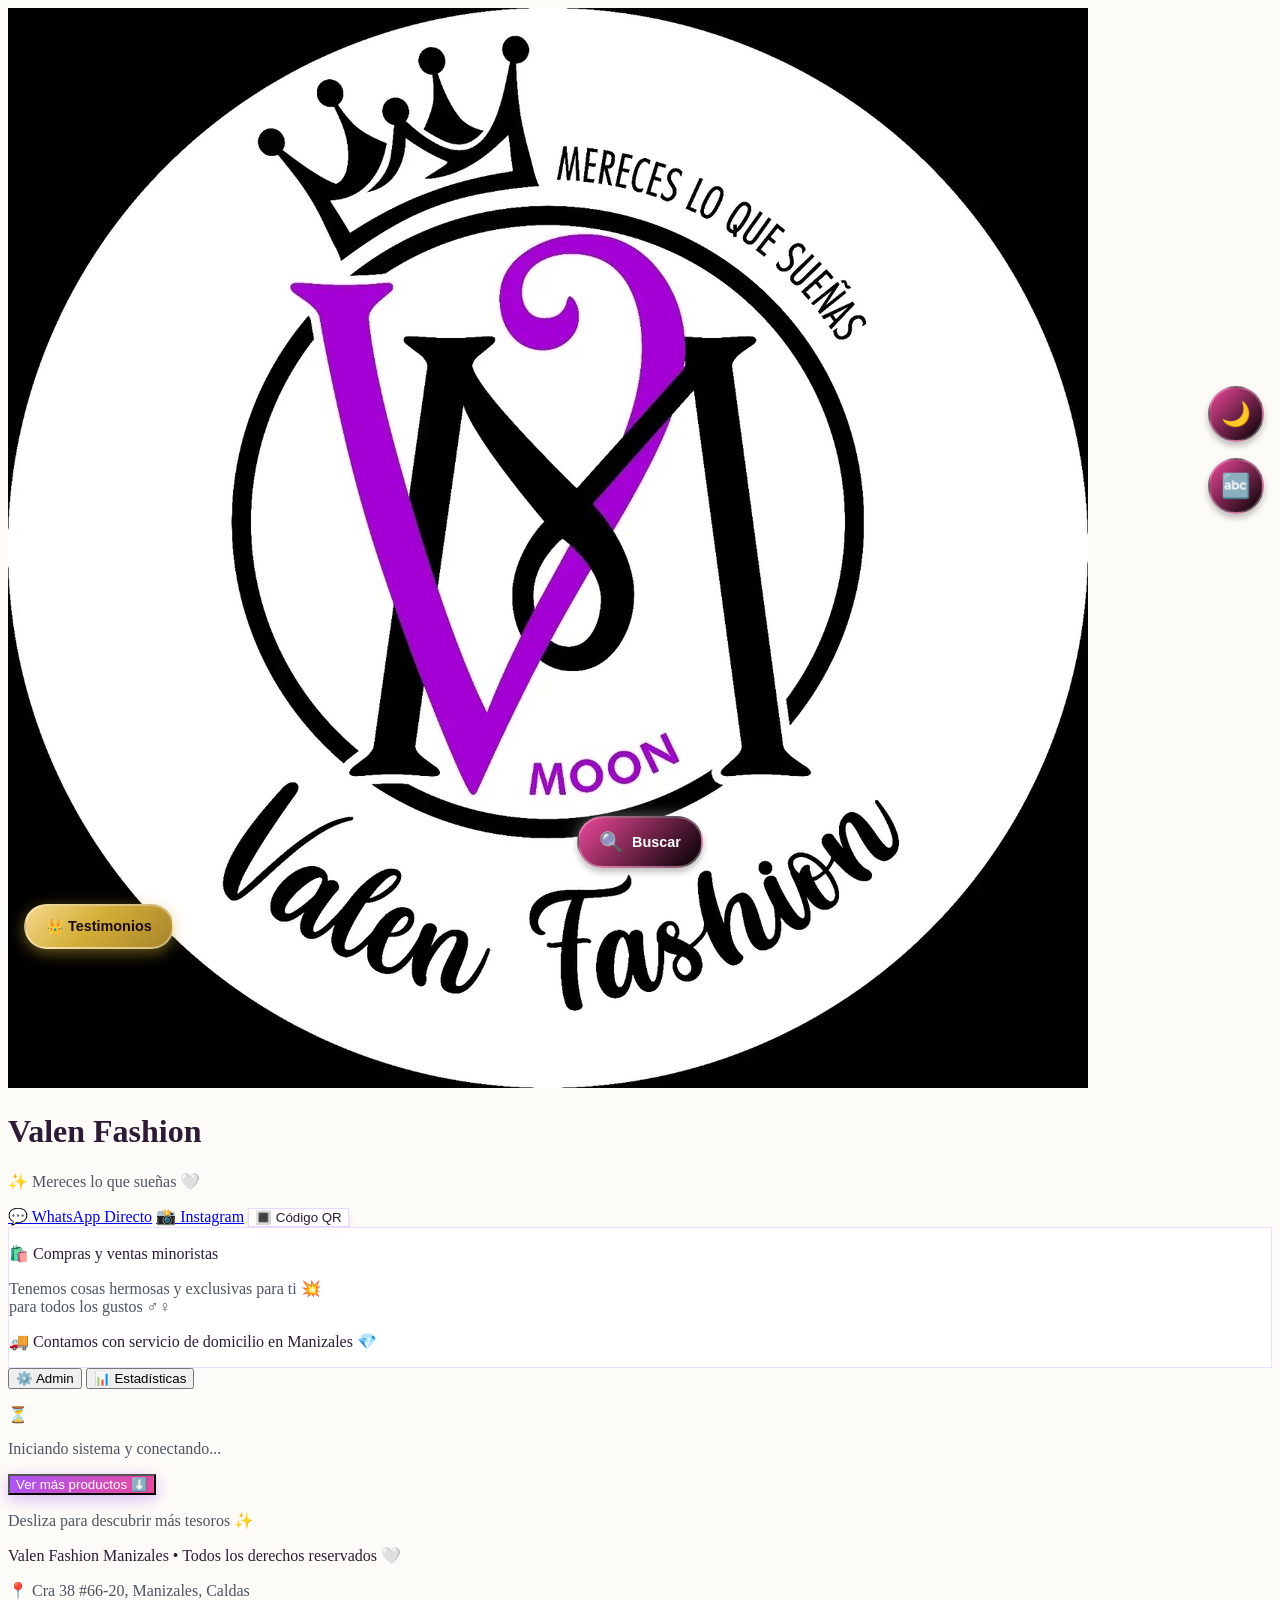
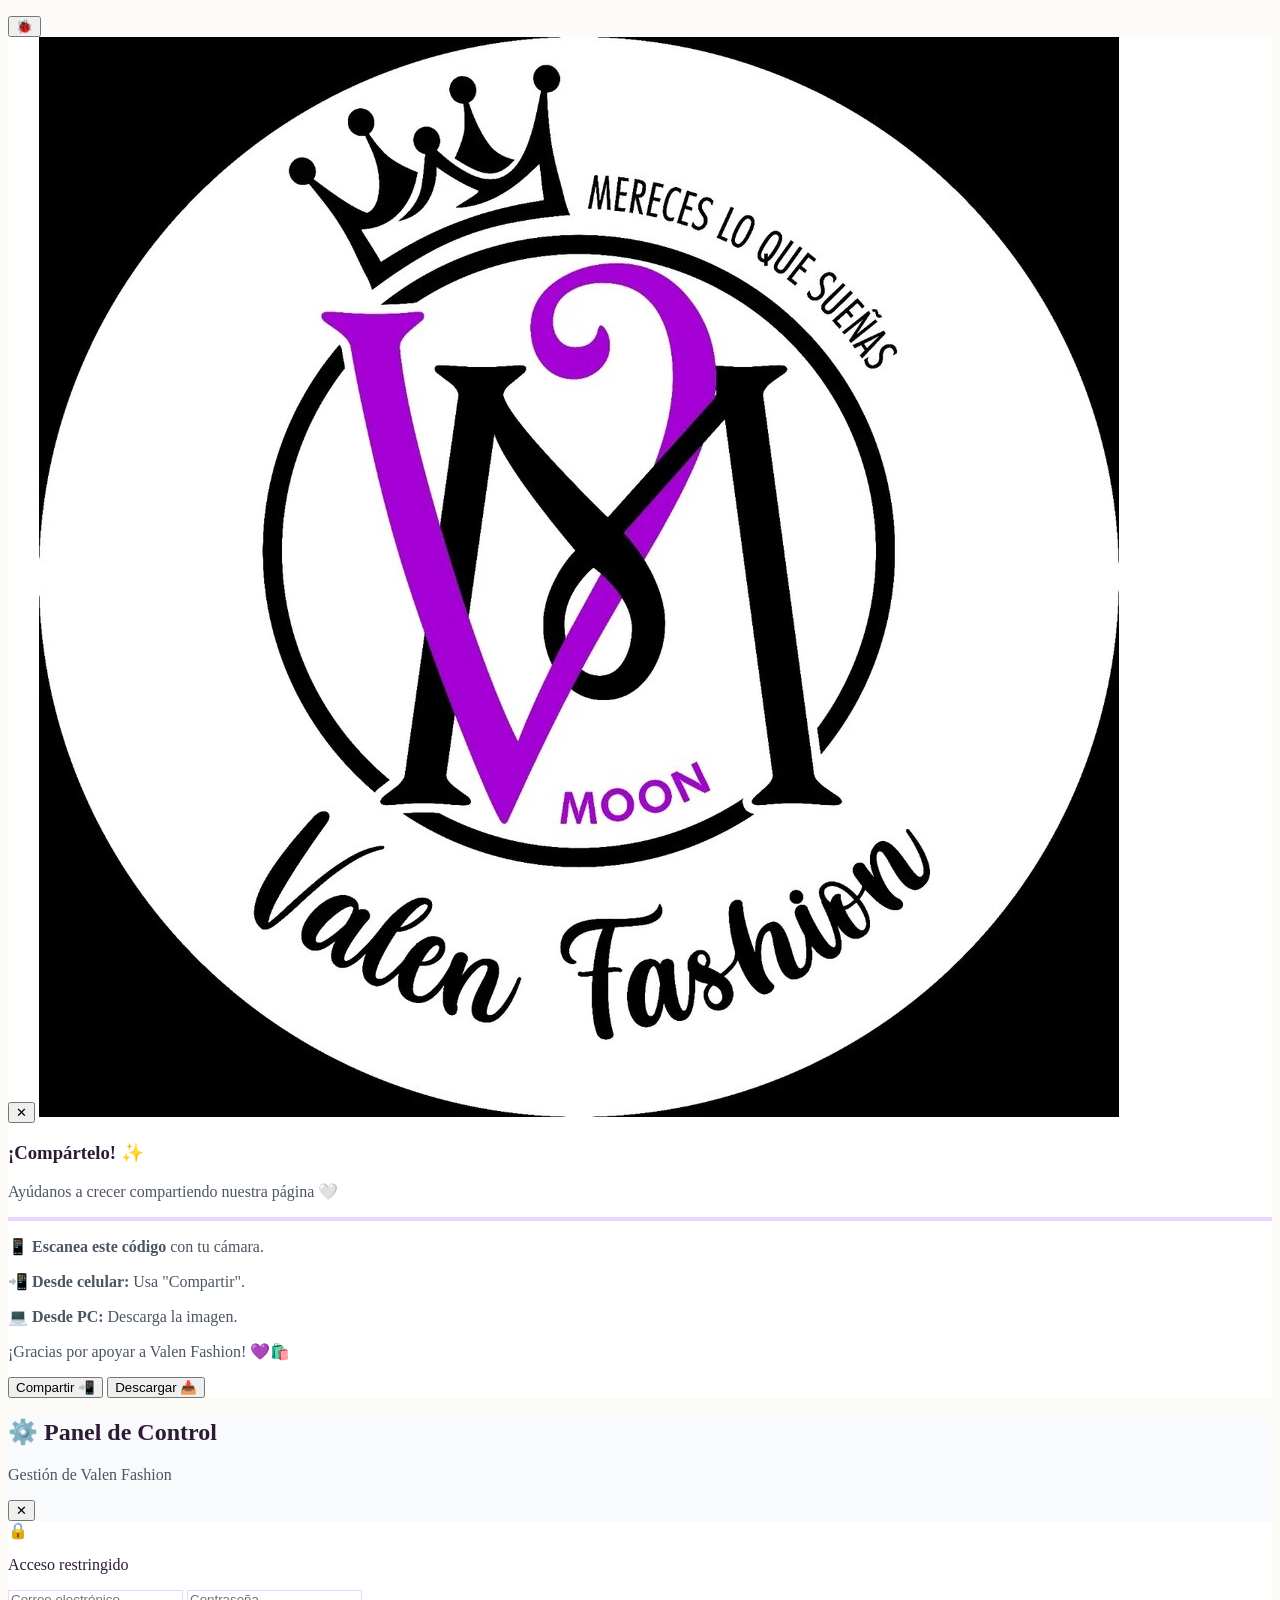
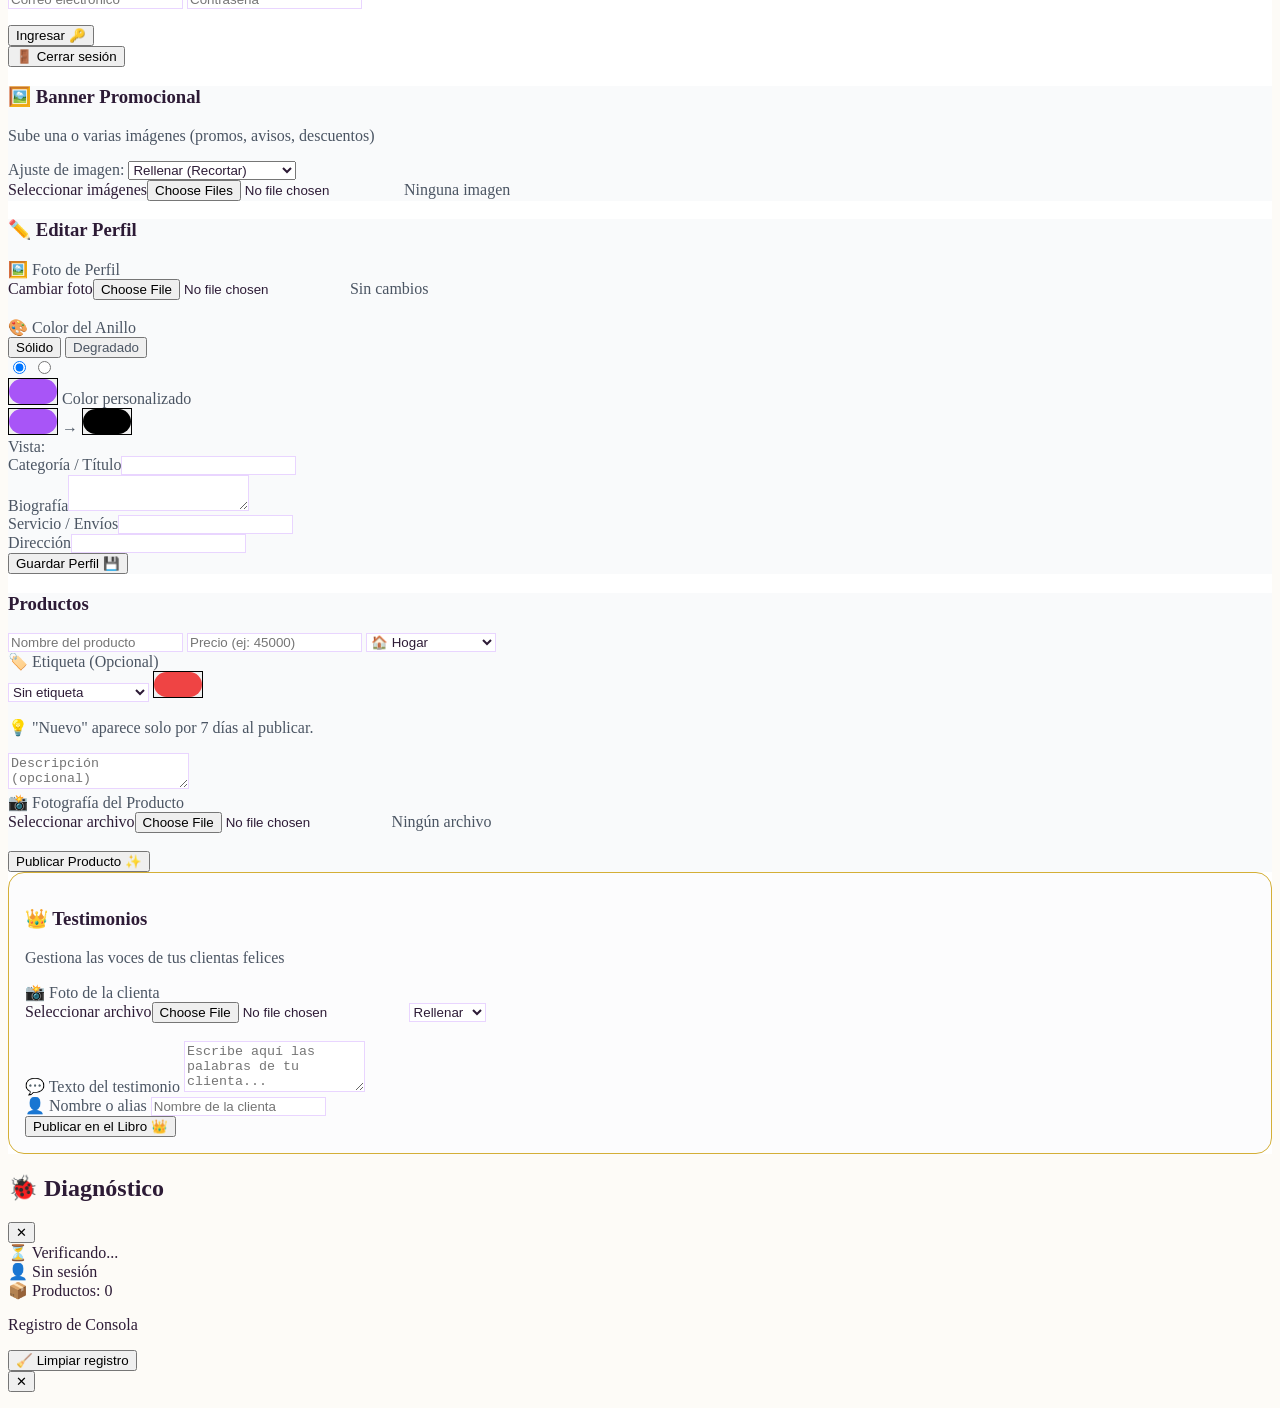
==== commit 435431f5: "Add files via upload" ====
--- a/index.html
+++ b/index.html
@@ -44,27 +44,15 @@
 <!-- ═══════════════════════════════════════════════════════════ -->
 <div id="season-banner" class="season-banner season-diciembre" aria-hidden="true">
   <div class="season-banner-inner">
-    <!-- Decoración izquierda -->
-    <div class="season-deco season-deco-left" aria-hidden="true">
-      <span class="deco-pine">🌲</span>
-      <span class="deco-berry">🔴</span>
-      <span class="deco-light">✨</span>
-      <span class="deco-snow">❄</span>
-    </div>
+    <!-- Recurso fotográfico navideño transparente; permanece dormido con el tema -->
+    <img class="season-garland" src="assets/season/diciembre-garland.webp"
+         alt="" aria-hidden="true" loading="lazy" decoding="async">
 
     <!-- Contenido central -->
     <div class="season-content">
-      <h1 class="season-title">❄️ DICIEMBRE · NAVIDAD</h1>
-      <div class="season-separator">─── 🎄 ───</div>
+      <h1 class="season-title">DICIEMBRE · NAVIDAD</h1>
+      <div class="season-separator" aria-hidden="true"><span></span></div>
       <p class="season-phrase">El frío se viste mejor contigo.</p>
-    </div>
-
-    <!-- Decoración derecha -->
-    <div class="season-deco season-deco-right" aria-hidden="true">
-      <span class="deco-pine">🌲</span>
-      <span class="deco-berry">🔴</span>
-      <span class="deco-light">✨</span>
-      <span class="deco-snow">❄</span>
     </div>
   </div>
 </div>
--- a/style.css
+++ b/style.css
@@ -580,3 +580,113 @@
 @media (prefers-reduced-motion: reduce) {
   .season-deco span { transition: none; }
 }
+
+/* ═══════════════════════════════════════════════════════════ */
+/* 🎄 SISTEMA DE TEMPORADAS · DICIEMBRE                        */
+/* (Capa 2 — Corona del perfil + adornos sutiles en tarjetas)  */
+/* ═══════════════════════════════════════════════════════════ */
+
+/* ─── CORONA NAVIDEÑA ALREDEDOR DEL PERFIL ─── */
+.season-wreath {
+  display: none; /* 🔒 APAGADO hasta que temp-diciembre esté activo */
+  position: absolute;
+  inset: -16px; /* un poco más grande que el círculo del perfil (w-28 = 112px) */
+  pointer-events: none;
+  z-index: 5;
+}
+body.temp-diciembre .season-wreath { display: block; }
+
+/* Elementos de la corona posicionados alrededor del círculo */
+.season-wreath span {
+  position: absolute;
+  font-size: 1.4rem;
+  filter: drop-shadow(0 2px 6px rgba(0,0,0,0.4));
+  animation: wreath-float 3s ease-in-out infinite;
+}
+.wreath-pine   { top: -10px; left: 50%; transform: translateX(-50%); animation-delay: 0s; }
+.wreath-berry  { top: 25%; right: -8px; animation-delay: 0.5s; }
+.wreath-light  { bottom: 25%; left: -8px; animation-delay: 1s; }
+.wreath-bow    { bottom: -10px; left: 50%; transform: translateX(-50%); animation-delay: 1.5s; }
+
+@keyframes wreath-float {
+  0%, 100% { transform: translateY(0) scale(1); }
+  50%      { transform: translateY(-4px) scale(1.08); }
+}
+/* Mantener el centrado horizontal en pine y bow durante la animación */
+.wreath-pine, .wreath-bow {
+  animation-name: wreath-float-centered;
+}
+@keyframes wreath-float-centered {
+  0%, 100% { transform: translateX(-50%) translateY(0) scale(1); }
+  50%      { transform: translateX(-50%) translateY(-4px) scale(1.08); }
+}
+
+/* ─── ADORNOS SUTILES EN TARJETAS DE PRODUCTO (Nivel 2 suave) ─── */
+body.temp-diciembre .card-bg {
+  position: relative;
+  overflow: hidden;
+}
+/* Copo ❄ sutil en la esquina superior derecha de la TARJETA COMPLETA */
+body.temp-diciembre .card-bg {
+  position: relative; /* Asegurar que sea el contexto de posicionamiento */
+}
+body.temp-diciembre .card-bg::before {
+  content: '❄';
+  position: absolute;
+  top: 12px;
+  right: 12px;
+  font-size: 1.1rem;
+  opacity: 0.7;
+  z-index: 20; /* Más alto que la imagen y las etiquetas */
+  pointer-events: none;
+  color: #D4AF37;
+  text-shadow: 0 0 8px rgba(212, 175, 55, 0.8), 0 0 4px rgba(255,255,255,0.5);
+  animation: snowflake-twinkle 2.5s ease-in-out infinite;
+}
+/* Brillo dorado muy tenue en el fondo de la tarjeta */
+body.temp-diciembre .card-bg::after {
+  content: '';
+  position: absolute;
+  inset: 0;
+  background: radial-gradient(circle at top right, rgba(212, 175, 55, 0.12) 0%, transparent 60%);
+  pointer-events: none;
+  z-index: 5; /* Por encima del fondo, por debajo del contenido */
+  border-radius: inherit; /* Respetar las esquinas redondeadas de la tarjeta */
+}
+
+@keyframes snowflake-twinkle {
+  0%, 100% { opacity: 0.35; transform: scale(0.9) rotate(0deg); }
+  50%      { opacity: 0.75; transform: scale(1.15) rotate(15deg); }
+}
+
+/* ─── TINTE FESTIVO EN TESTIMONIOS ─── */
+body.temp-diciembre .testimonial-card {
+  border-color: rgba(212, 175, 55, 0.55);
+  box-shadow: 0 4px 14px rgba(212, 175, 55, 0.18);
+}
+body.temp-diciembre .testimonial-divider {
+  color: #D4AF37;
+  opacity: 0.9;
+}
+
+/* ─── BOTÓN TESTIMONIOS CON BRILLO NAVIDEÑO ─── */
+body.temp-diciembre .testimonials-float-btn {
+  box-shadow: 0 4px 18px rgba(212, 175, 55, 0.65);
+}
+
+/* ═══ RESPONSIVE: celular ═══ */
+@media (max-width: 640px) {
+  .season-wreath { inset: -12px; }
+  .season-wreath span { font-size: 1.1rem; }
+  .wreath-pine  { top: -7px; }
+  .wreath-bow   { bottom: -7px; }
+  body.temp-diciembre .card-bg::before { font-size: 0.85rem; top: 8px; right: 8px; }
+}
+
+/* ═══ ACCESIBILIDAD: reducir movimiento ═══ */
+@media (prefers-reduced-motion: reduce) {
+  .season-wreath span,
+  body.temp-diciembre .card-bg::before {
+    animation: none;
+  }
+}
